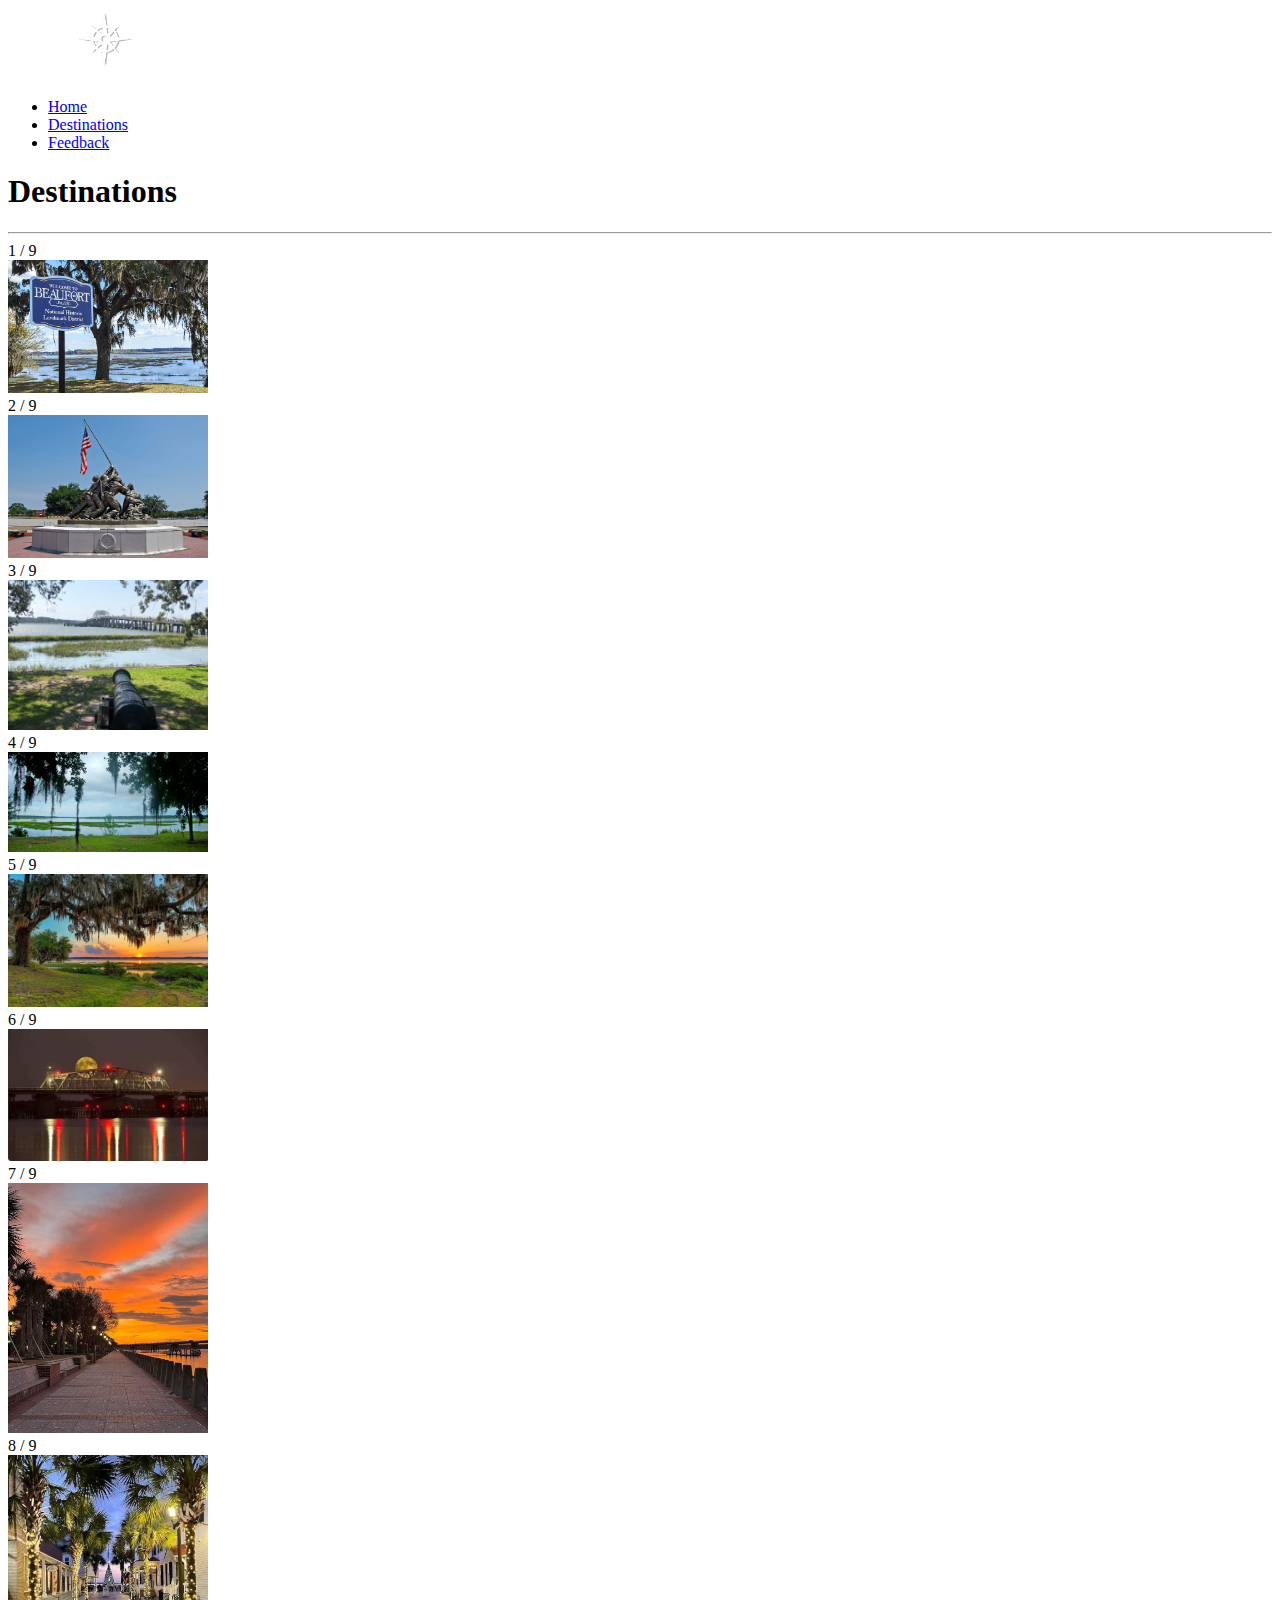
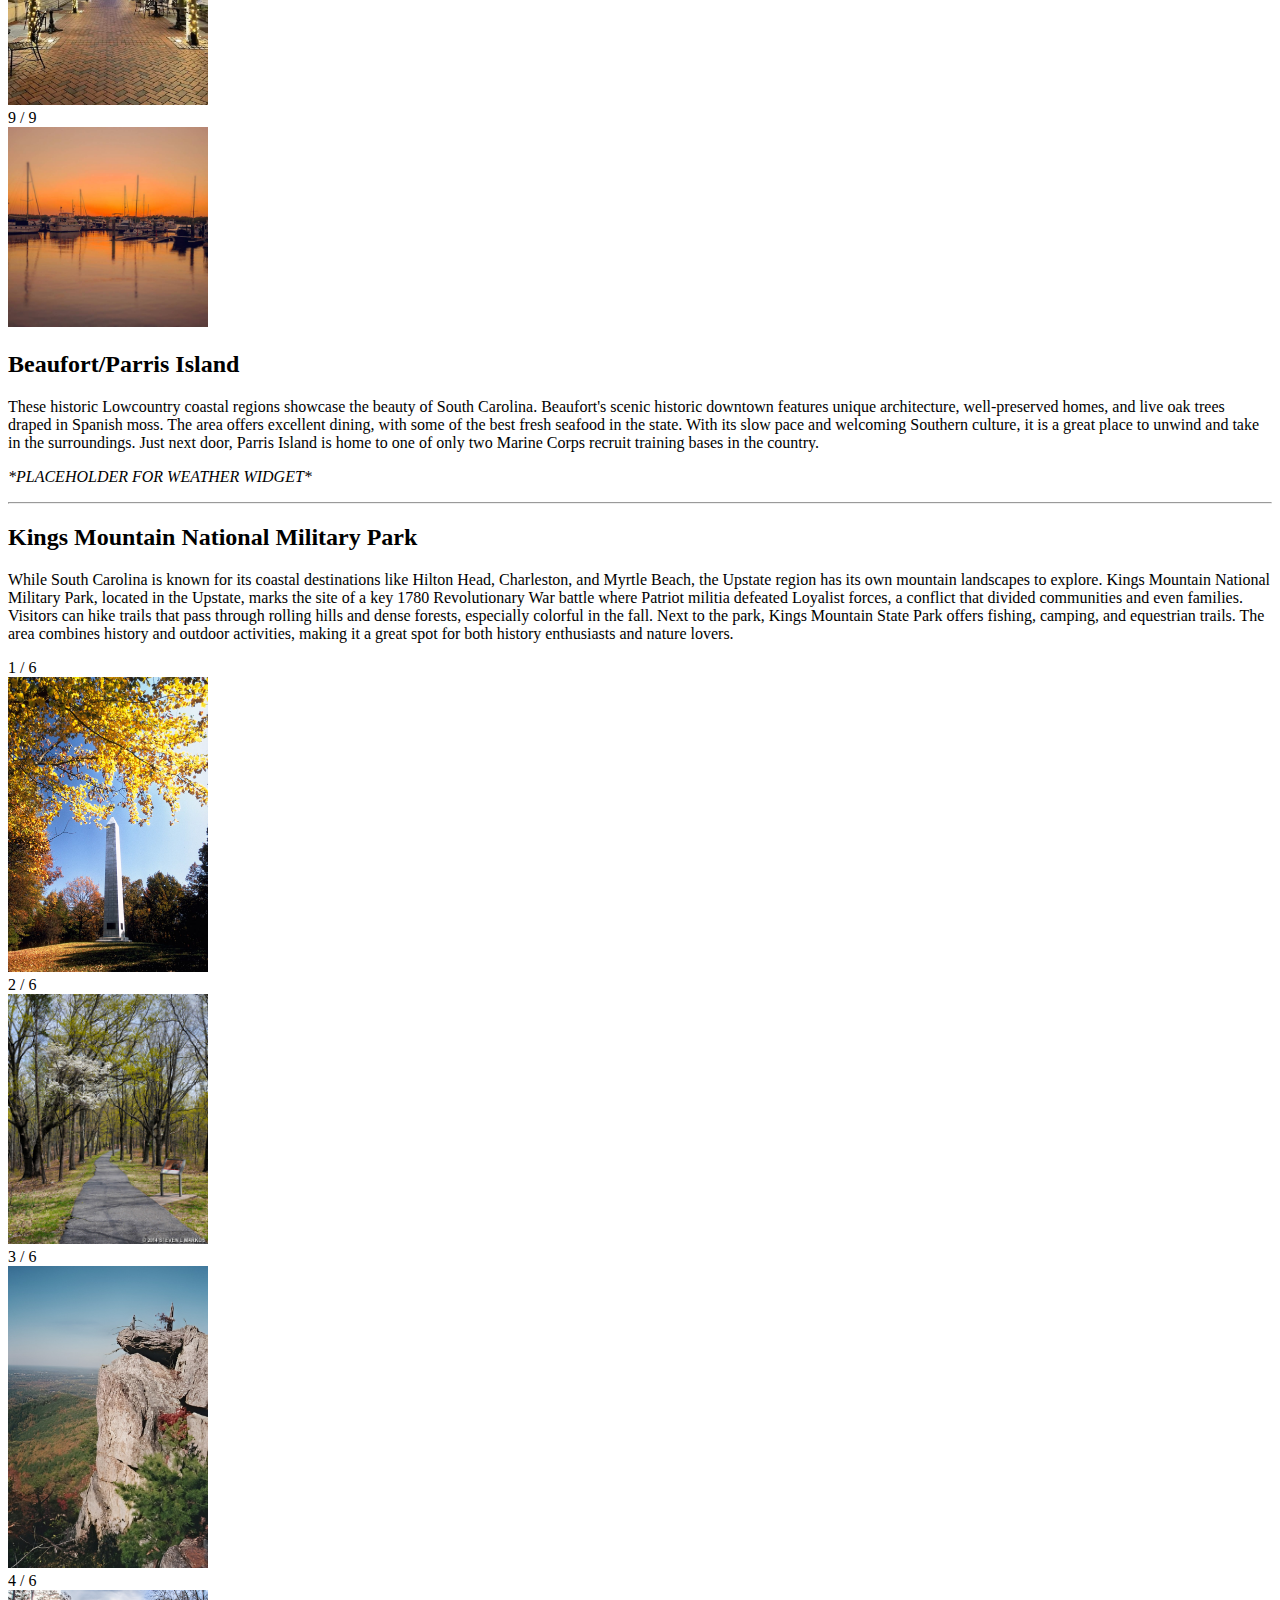
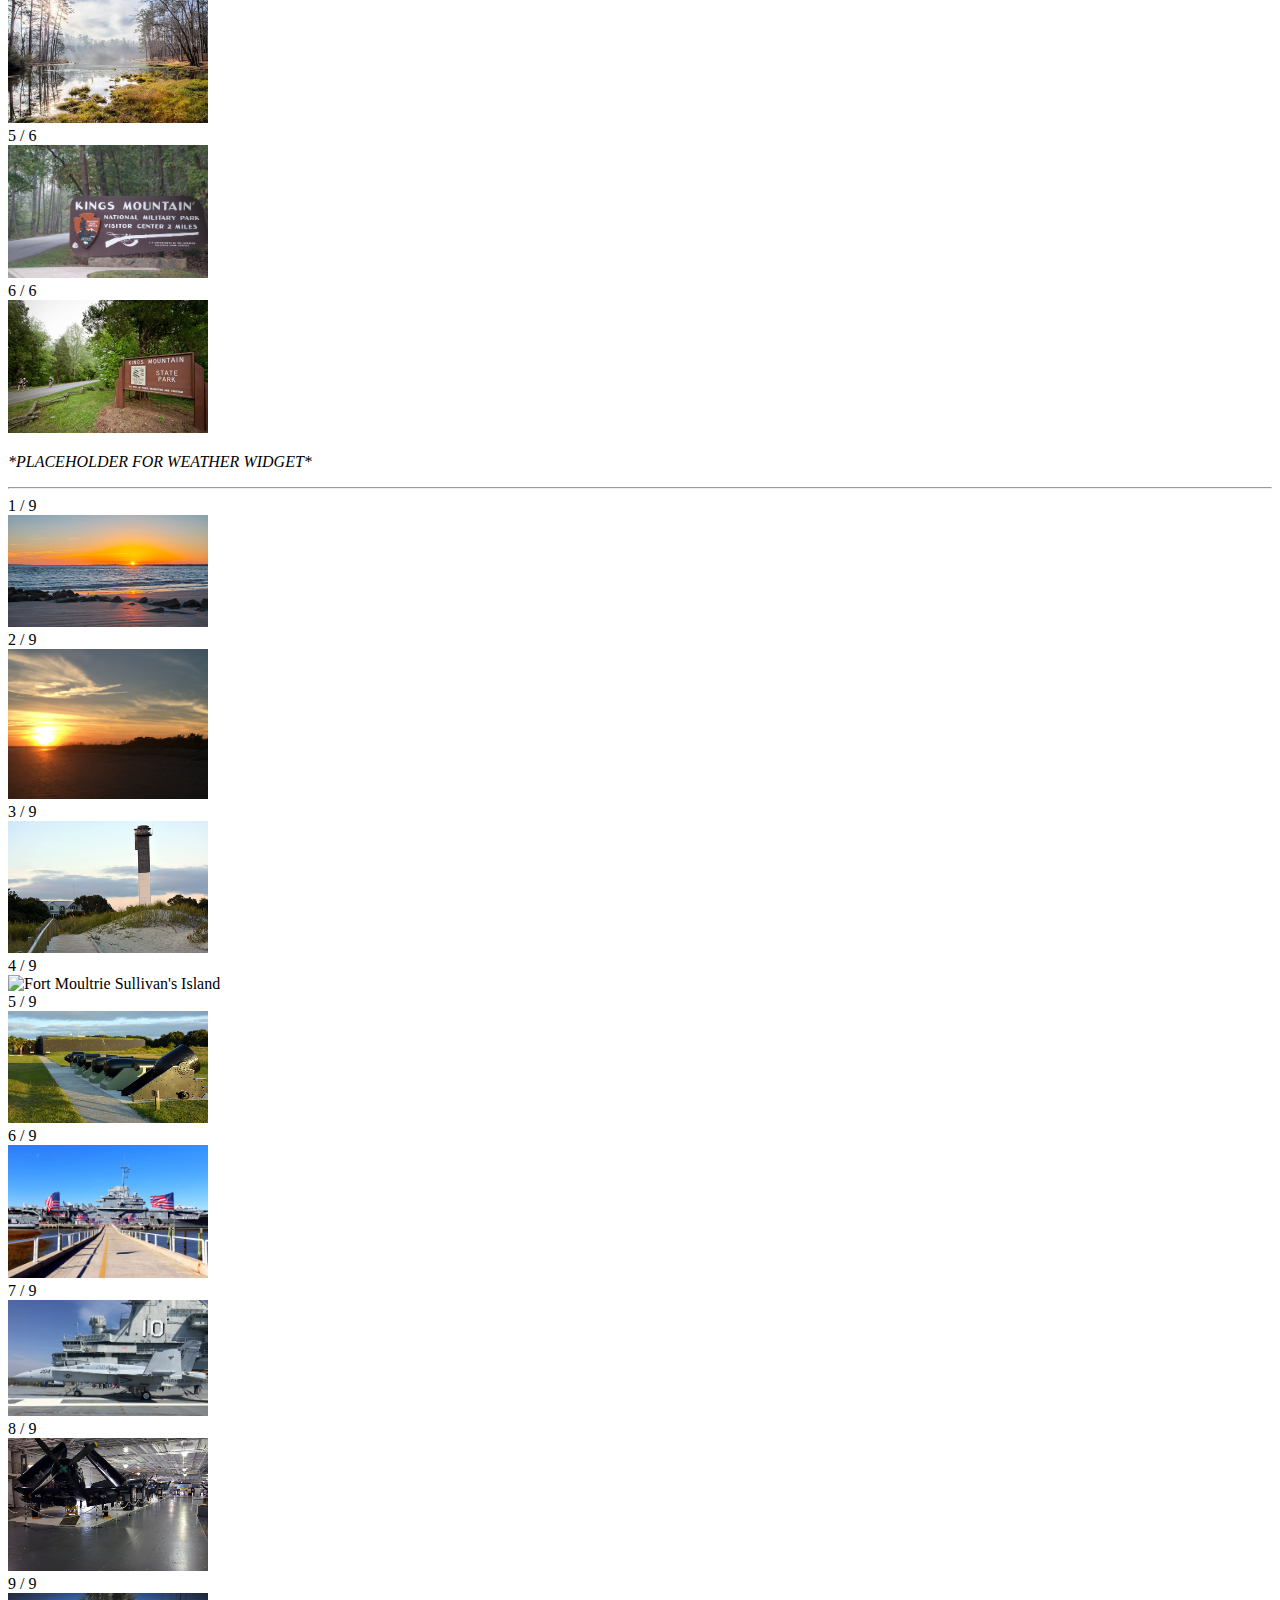
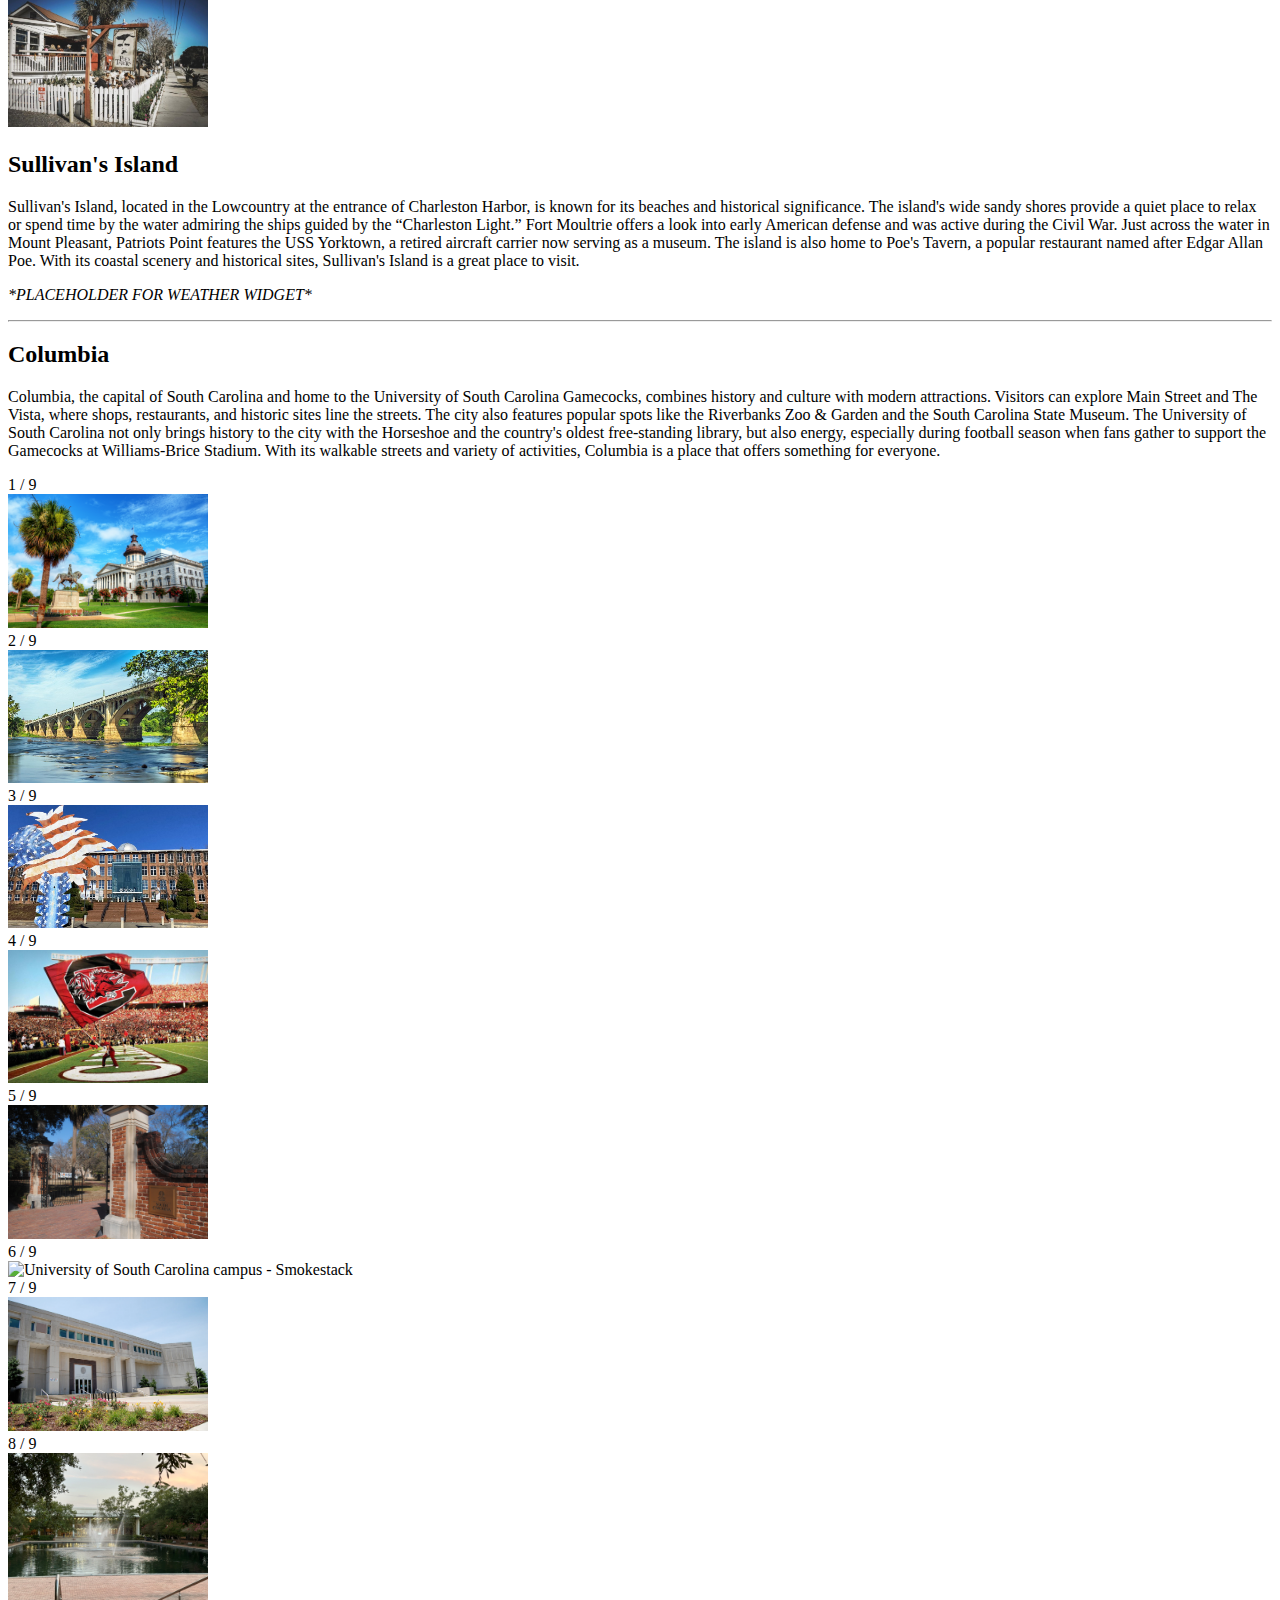
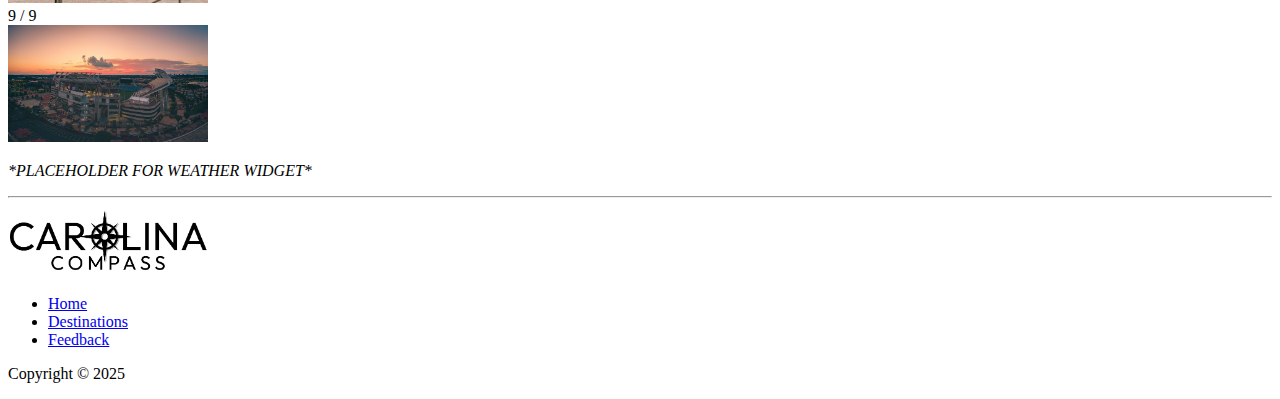
==== destinations.html @ 29e4a009 "Initial commit" ====
<!DOCTYPE html>
<html lang="en">
    <head>
        <meta charset="UTF-8">
        <title>Destinations &ndash; Carolina Compass</title>
    </head>
    <body>
        <header>
            <a href="index.html"><img src="./images/logo/carolina-compass-logo-white-2x.png" alt="Carolina Compass logo (white)" width="200"></a>
            <nav>
                <ul>
                    <li><a href="index.html">Home</a></li>
                    <li><a href="destinations.html">Destinations</a></li>
                    <li><a href="feedback.html">Feedback</a></li>
                </ul>
            </nav>
        </header>

        <main>
            <section id="page-title">
                <h1>Destinations</h1>
            </section>
            <hr>
            <section id="beaufort">
                <div class="slideshow-container" id="slideshow1">
                    <div class="mySlides fade">
                      <div class="numbertext">1 / 9</div>
                      <img src="./images/beaufort/1-welcome-to-beaufort-sc-sign.png" alt="Welcome to Beaufort, SC sign" width="200">
                    </div>

                    <div class="mySlides fade">
                      <div class="numbertext">2 / 9</div>
                      <img src="./images/beaufort/2-iwo-jima-monument-parris-island.png" alt="Iwo Jima monument - Parris Island" width="200">
                    </div>

                    <div class="mySlides fade">
                      <div class="numbertext">3 / 9</div>
                      <img src="./images/beaufort/3-cannon-waterfront-bridge.jpg" alt="Cannon waterfront bridge" width="200">
                    </div>

                    <div class="mySlides fade">
                        <div class="numbertext">4 / 9</div>
                        <img src="./images/beaufort/4-scenic-waterfront-spanish-moss.png" alt="Scenic waterfront spanish moss" width="200">
                    </div>

                    <div class="mySlides fade">
                        <div class="numbertext">5 / 9</div>
                        <img src="./images/beaufort/5-sunset-over-lake-with-spanish-moss.jpg" alt="Sunset over lake with spanish moss" width="200">
                    </div>

                    <div class="mySlides fade">
                        <div class="numbertext">6 / 9</div>
                        <img src="./images/beaufort/6-moonlit-bridge-reflections.jpg" alt="Moonlit bridge reflections" width="200">
                    </div>

                    <div class="mySlides fade">
                        <div class="numbertext">7 / 9</div>
                        <img src="./images/beaufort/7-sunset-waterfront-walkway.jpg" alt="Sunset waterfront walkway" width="200">
                    </div>

                    <div class="mySlides fade">
                        <div class="numbertext">8 / 9</div>
                        <img src="./images/beaufort/8-holiday-street-decor-lights.jpg" alt="Holiday street decor lights" width="200">
                    </div>

                    <div class="mySlides fade">
                        <div class="numbertext">9 / 9</div>
                        <img src="./images/beaufort/9-marina-sunset-boats.jpg" alt="Marina sunset boats" width="200">
                    </div>
                </div>
                <div class="destination-content">
                    <h2>Beaufort/Parris Island</h2>
                    <p>These historic Lowcountry coastal regions showcase the beauty of South Carolina. Beaufort's scenic historic downtown features unique architecture, well-preserved homes, and live oak trees draped in Spanish moss. The area offers excellent dining, with some of the best fresh seafood in the state. With its slow pace and welcoming Southern culture, it is a great place to unwind and take in the surroundings. Just next door, Parris Island is home to one of only two Marine Corps recruit training bases in the country.</p>
                </div>
            </section>
            <div class="weather-widget">
                <p><em>*PLACEHOLDER FOR WEATHER WIDGET*</em></p>
            </div>
            <hr>
            <section id="kings-mountain">
                <div class="destination-content">
                    <h2>Kings Mountain National Military Park</h2>
                    <p>While South Carolina is known for its coastal destinations like Hilton Head, Charleston, and Myrtle Beach, the Upstate region has its own mountain landscapes to explore. Kings Mountain National Military Park, located in the Upstate, marks the site of a key 1780 Revolutionary War battle where Patriot militia defeated Loyalist forces, a conflict that divided communities and even families. Visitors can hike trails that pass through rolling hills and dense forests, especially colorful in the fall. Next to the park, Kings Mountain State Park offers fishing, camping, and equestrian trails. The area combines history and outdoor activities, making it a great spot for both history enthusiasts and nature lovers.</p>
                </div>
                <div class="slideshow-container" id="slideshow2">
                    <div class="mySlides fade">
                      <div class="numbertext">1 / 6</div>
                      <img src="./images/kings-mountain/1-kings-mountain-monument-autumn.jpg" alt="Kings Mountain monument - autumn" width="200">
                    </div>

                    <div class="mySlides fade">
                      <div class="numbertext">2 / 6</div>
                      <img src="./images/kings-mountain/2-path-through-forest-spring.jpg" alt="Path through the forest - spring" width="200">
                    </div>

                    <div class="mySlides fade">
                      <div class="numbertext">3 / 6</div>
                      <img src="./images/kings-mountain/3-kings-mountain-cliff-view.jpg" alt="Kings Mountain cliff view" width="200">
                    </div>

                    <div class="mySlides fade">
                        <div class="numbertext">4 / 6</div>
                        <img src="./images/kings-mountain/4-crawford-lake-reflection-misty-morning.jpg" alt="Crawford lake reflection - misty morning" width="200">
                    </div>

                    <div class="mySlides fade">
                        <div class="numbertext">5 / 6</div>
                        <img src="./images/kings-mountain/5-kings-mountain-park-sign.jpg" alt="Kings Mountain National Militray Park sign" width="200">
                    </div>

                    <div class="mySlides fade">
                        <div class="numbertext">6 / 6</div>
                        <img src="./images/kings-mountain/6-kings-mountain-state-park-entrance.jpg" alt="Kings Mountain State Park entrance" width="200">
                    </div>
                </div>
            </section>
            <div class="weather-widget">
                <p><em>*PLACEHOLDER FOR WEATHER WIDGET*</em></p>
            </div>
            <hr>
            <section id="sullivans-island">
                <div class="slideshow-container" id="slideshow3">
                    <div class="mySlides fade">
                      <div class="numbertext">1 / 9</div>
                      <img src="./images/sullivans-island/1-sullivans-island-beach-sunset.png" alt="Sullivan's Island beach sunset" width="200">
                    </div>

                    <div class="mySlides fade">
                      <div class="numbertext">2 / 9</div>
                      <img src="./images/sullivans-island/2-sullivans-island-sunset-dunes.JPG" alt="Sullivan's Island sunset dunes" width="200">
                    </div>

                    <div class="mySlides fade">
                      <div class="numbertext">3 / 9</div>
                      <img src="./images/sullivans-island/3-sullivans-island-lighthouse.jpg" alt="Sullivan's Island lighthouse" width="200">
                    </div>

                    <div class="mySlides fade">
                        <div class="numbertext">4 / 9</div>
                        <img src="./images/sullivans-island/4-fort-moultrie-sullivans-island.jpg" alt="Fort Moultrie Sullivan's Island" width="200">
                    </div>

                    <div class="mySlides fade">
                        <div class="numbertext">5 / 9</div>
                        <img src="./images/sullivans-island/5-fort-moultrie-artillery.jpg" alt="Fort Moultrie artillery" width="200">
                    </div>

                    <div class="mySlides fade">
                        <div class="numbertext">6 / 9</div>
                        <img src="./images/sullivans-island/6-uss-yorktown.jpg" alt="USS Yorktown" width="200">
                    </div>

                    <div class="mySlides fade">
                        <div class="numbertext">7 / 9</div>
                        <img src="./images/sullivans-island/7-fa-18-hornet-on-aircraft-carrier.jpg" alt="F/A-18 Hornet on aircraft carrier" width="200">
                    </div>

                    <div class="mySlides fade">
                        <div class="numbertext">8 / 9</div>
                        <img src="./images/sullivans-island/8-military-aircraft-exhibit.jpg" alt="Military aircraft exhibit" width="200">
                    </div>

                    <div class="mySlides fade">
                        <div class="numbertext">9 / 9</div>
                        <img src="./images/sullivans-island/9-poes-tavern.jpg" alt="Poe's Tavern restaurant" width="200">
                    </div>
                </div>
                <div class="destination-content">
                    <h2>Sullivan's Island</h2>
                    <p>Sullivan's Island, located in the Lowcountry at the entrance of Charleston Harbor, is known for its beaches and historical significance. The island's wide sandy shores provide a quiet place to relax or spend time by the water admiring the ships guided by the “Charleston Light.” Fort Moultrie offers a look into early American defense and was active during the Civil War. Just across the water in Mount Pleasant, Patriots Point features the USS Yorktown, a retired aircraft carrier now serving as a museum. The island is also home to Poe's Tavern, a popular restaurant named after Edgar Allan Poe. With its coastal scenery and historical sites, Sullivan's Island is a great place to visit.</p>
                </div>
            </section>
            <div class="weather-widget">
                <p><em>*PLACEHOLDER FOR WEATHER WIDGET*</em></p>
            </div>
            <hr>
            <section id="columbia">
                <div class="destination-content">
                    <h2>Columbia</h2>
                    <p>Columbia, the capital of South Carolina and home to the University of South Carolina Gamecocks, combines history and culture with modern attractions. Visitors can explore Main Street and The Vista, where shops, restaurants, and historic sites line the streets. The city also features popular spots like the Riverbanks Zoo & Garden and the South Carolina State Museum.  The University of South Carolina not only brings history to the city with the Horseshoe and the country's oldest free-standing library, but also energy, especially during football season when fans gather to support the Gamecocks at Williams-Brice Stadium. With its walkable streets and variety of activities, Columbia is a place that offers something for everyone.</p>
                </div>
                <div class="slideshow-container" id="slideshow4">
                    <div class="mySlides fade">
                      <div class="numbertext">1 / 9</div>
                      <img src="./images/columbia/1-sc-state-house.jpg" alt="South Carolina State House" width="200">
                    </div>

                    <div class="mySlides fade">
                      <div class="numbertext">2 / 9</div>
                      <img src="./images/columbia/2-gervais-street-bridge-columbia.jpg" alt="Gervais Street Bridge Columbia, SC" width="200">
                    </div>

                    <div class="mySlides fade">
                      <div class="numbertext">3 / 9</div>
                      <img src="./images/columbia/3-sc-state-museum.jpg" alt="South Carolina State Museum" width="200">
                    </div>

                    <div class="mySlides fade">
                        <div class="numbertext">4 / 9</div>
                        <img src="./images/columbia/4-usc-gamecocks-football-game-flag.jpeg" alt="University of South Carolina Gamecocks football game flag" width="200">
                    </div>

                    <div class="mySlides fade">
                        <div class="numbertext">5 / 9</div>
                        <img src="./images/columbia/5-usc-horseshoe-gate.jpg" alt="University of South Carolina campus - Horseshoe" width="200">
                    </div>

                    <div class="mySlides fade">
                        <div class="numbertext">6 / 9</div>
                        <img src="./images/columbia/6-usc-smokestack.jpg" alt="University of South Carolina campus - Smokestack" width="200">
                    </div>

                    <div class="mySlides fade">
                        <div class="numbertext">7 / 9</div>
                        <img src="./images/columbia/7-usc-swearingen-engineering-center.jpg" alt="University of South Carolina campus - Swearingen Engineering Center" width="200">
                    </div>

                    <div class="mySlides fade">
                        <div class="numbertext">8 / 9</div>
                        <img src="./images/columbia/8-usc-campus-fountain.jpg" alt="University of South Carolina campus - Fountain" width="200">
                    </div>

                    <div class="mySlides fade">
                        <div class="numbertext">9 / 9</div>
                        <img src="./images/columbia/9-sunset-williams-brice-stadium-aerial-view.png" alt="University of South Carolina Gamecocks - Williams-Brice Stadium" width="200">
                    </div>
                </div>
            </section>
            <div class="weather-widget">
                <p><em>*PLACEHOLDER FOR WEATHER WIDGET*</em></p>
            </div>
            <hr>
        </main>

        <footer>
            <a href="index.html"><img src="./images/logo/carolina-compass-logo-black-2x.png" alt="Carolina Compass logo (black)" width="200"></a>
            <nav>
                <ul>
                    <li><a href="index.html">Home</a></li>
                    <li><a href="destinations.html">Destinations</a></li>
                    <li><a href="feedback.html">Feedback</a></li>
                </ul>
            </nav>
            <p>Copyright © 2025</p>
        </footer>
    </body>
</html>
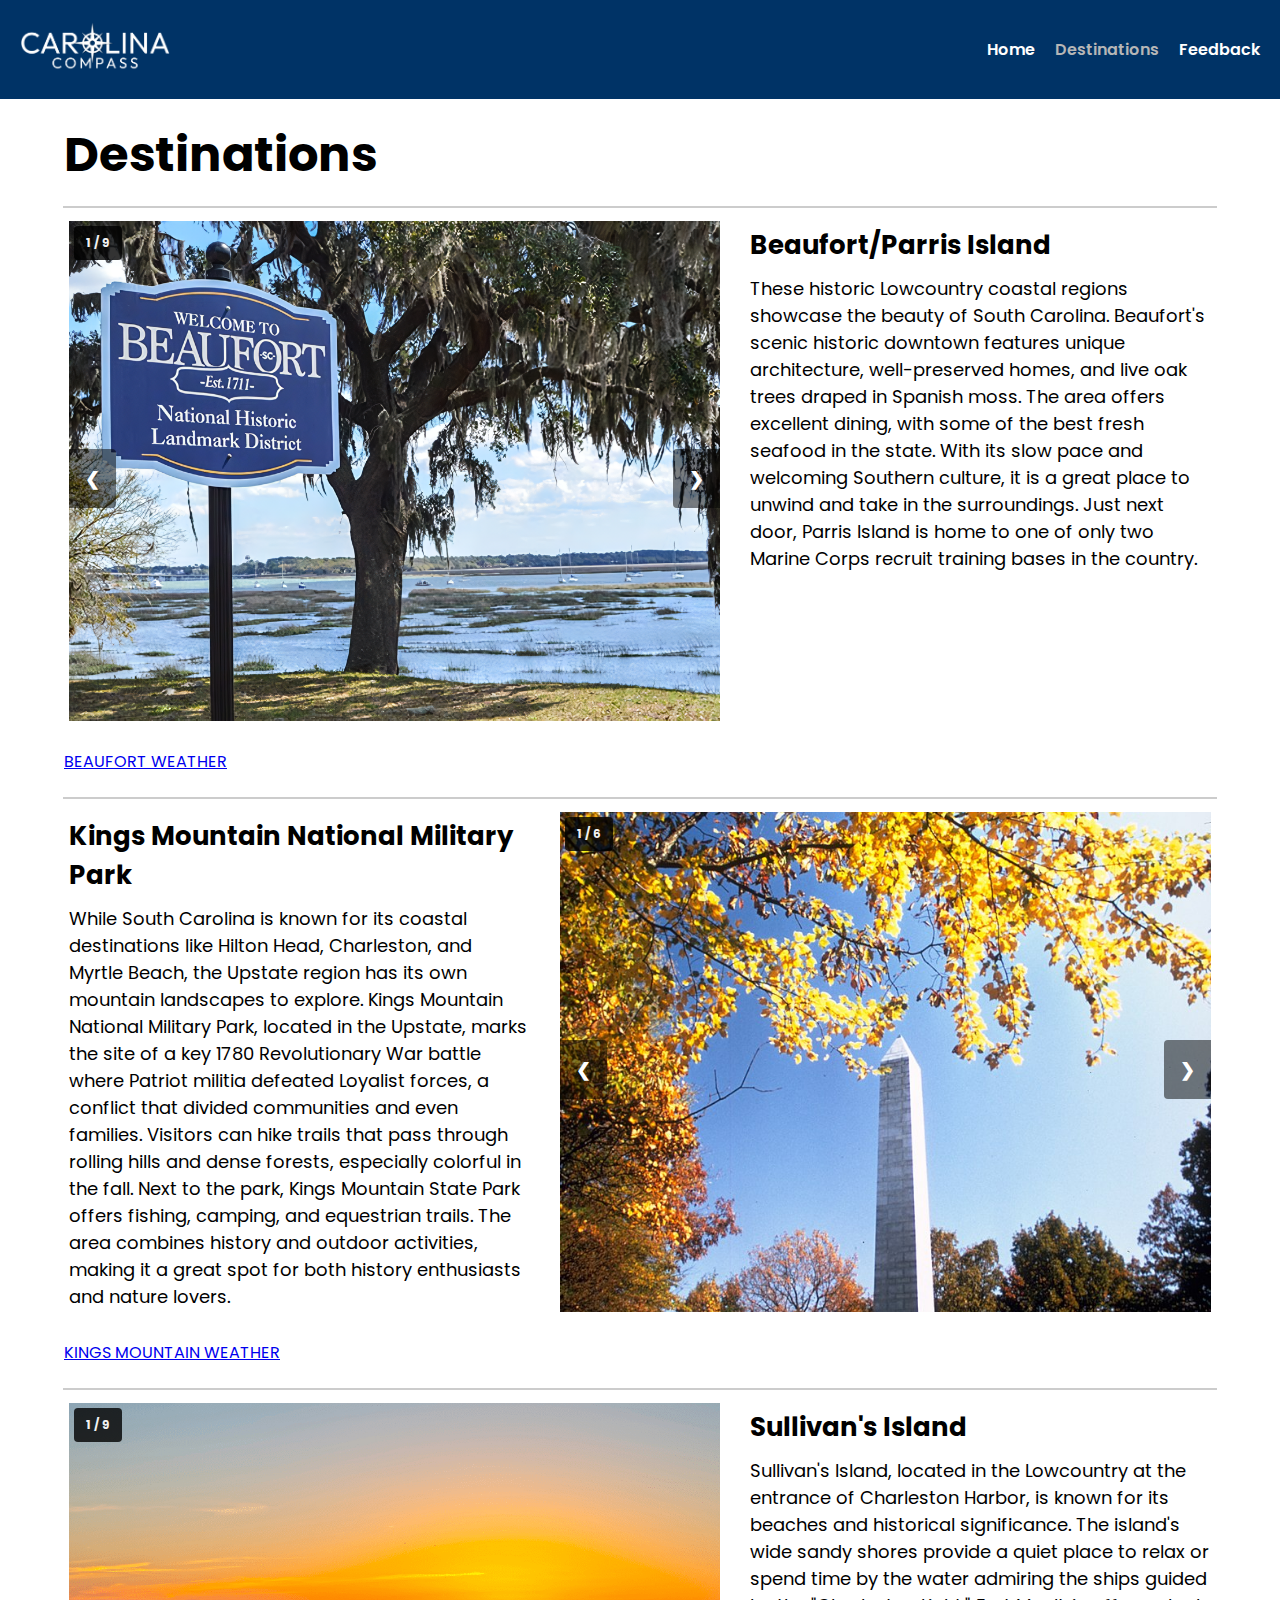
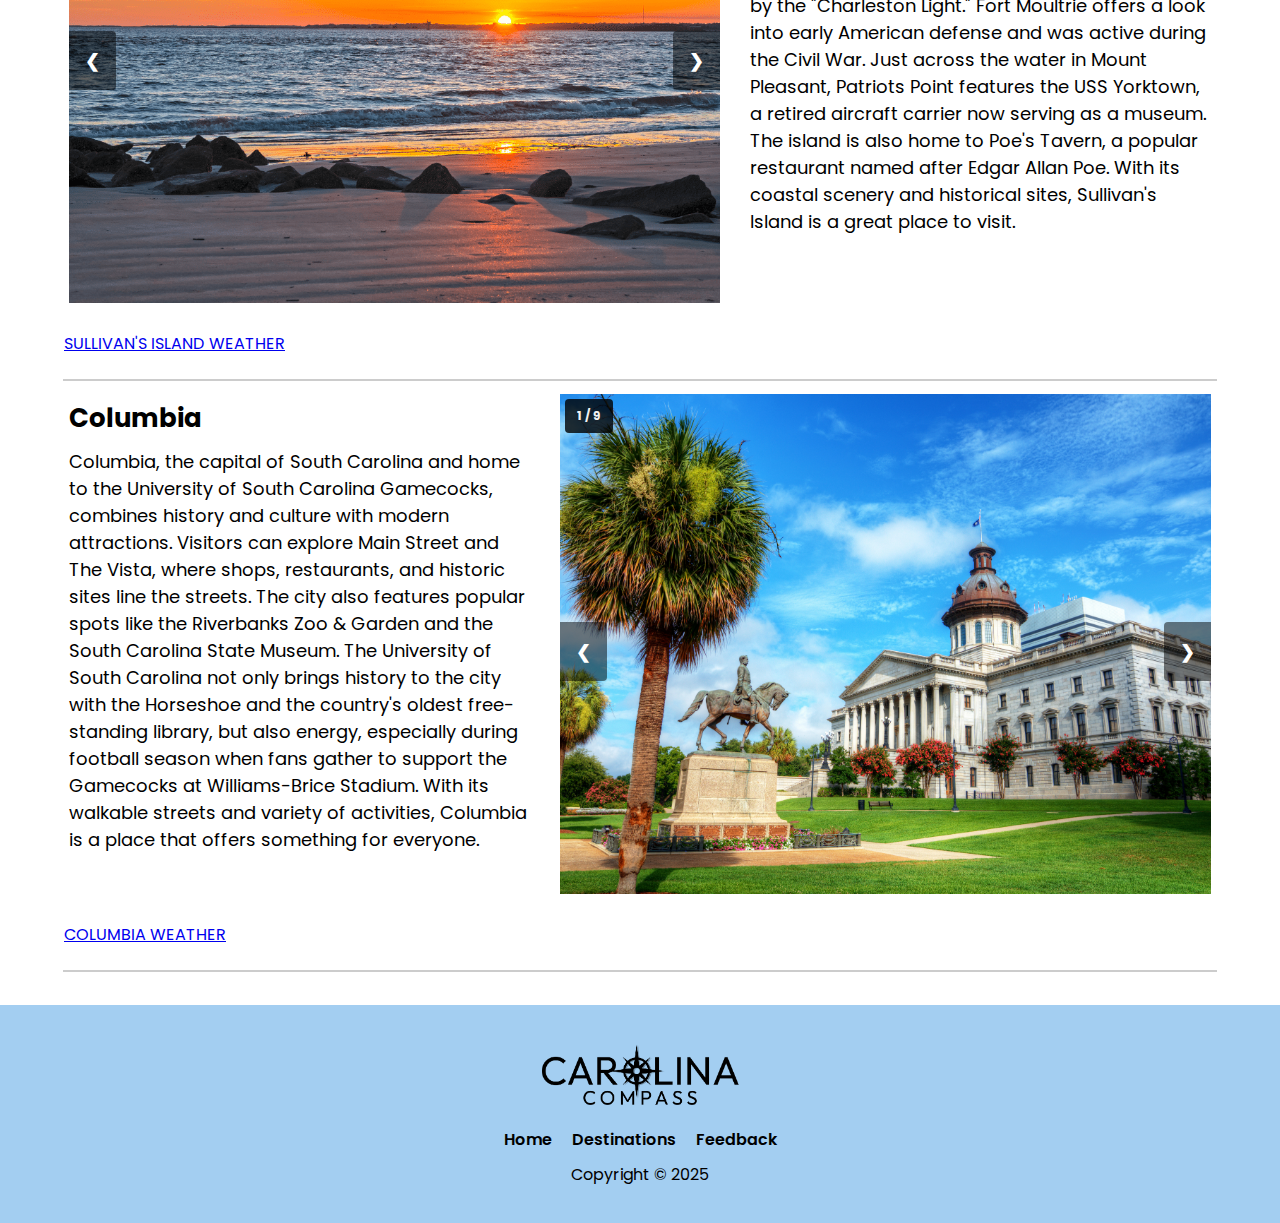
==== commit 40cedabd: "Added stylesheet, map, slideshows, weather, favicon" ====
--- a/destinations.html
+++ b/destinations.html
@@ -1,247 +1,349 @@
 <!DOCTYPE html>
 <html lang="en">
     <head>
+        <title>Destinations &ndash; Carolina Compass</title>
+        <link rel="icon" type="image/x-icon" href="./images/logo/favicon.ico">
         <meta charset="UTF-8">
-        <title>Destinations &ndash; Carolina Compass</title>
+        <meta name="description" content="Explore South Carolina's unique destinations, from historic Lowcountry towns and Revolutionary War battlefields to scenic beaches and vibrant cities.">
+        <meta name="keywords" content="South Carolina, travel, destinations, Beaufort, Parris Island, Kings Mountain, Sullivan's Island, Columbia, historic sites, nature">
+        <meta name="author" content="Carter Vermullen">
+        <meta name="viewport" content="width=device-width, initial-scale=1.0">
+        <link rel="stylesheet" href="style.css">
+
+        <!-- Google tag (gtag.js) -->
+        <script async src="https://www.googletagmanager.com/gtag/js?id=G-CRXEBWW1LP"></script>
+        <script>
+        window.dataLayer = window.dataLayer || [];
+        function gtag(){dataLayer.push(arguments);}
+        gtag('js', new Date());
+
+        gtag('config', 'G-CRXEBWW1LP');
+        </script>
     </head>
     <body>
-        <header>
-            <a href="index.html"><img src="./images/logo/carolina-compass-logo-white-2x.png" alt="Carolina Compass logo (white)" width="200"></a>
-            <nav>
-                <ul>
-                    <li><a href="index.html">Home</a></li>
-                    <li><a href="destinations.html">Destinations</a></li>
-                    <li><a href="feedback.html">Feedback</a></li>
-                </ul>
-            </nav>
-        </header>
-
-        <main>
-            <section id="page-title">
-                <h1>Destinations</h1>
-            </section>
-            <hr>
-            <section id="beaufort">
-                <div class="slideshow-container" id="slideshow1">
-                    <div class="mySlides fade">
-                      <div class="numbertext">1 / 9</div>
-                      <img src="./images/beaufort/1-welcome-to-beaufort-sc-sign.png" alt="Welcome to Beaufort, SC sign" width="200">
-                    </div>
-
-                    <div class="mySlides fade">
-                      <div class="numbertext">2 / 9</div>
-                      <img src="./images/beaufort/2-iwo-jima-monument-parris-island.png" alt="Iwo Jima monument - Parris Island" width="200">
-                    </div>
-
-                    <div class="mySlides fade">
-                      <div class="numbertext">3 / 9</div>
-                      <img src="./images/beaufort/3-cannon-waterfront-bridge.jpg" alt="Cannon waterfront bridge" width="200">
-                    </div>
-
-                    <div class="mySlides fade">
-                        <div class="numbertext">4 / 9</div>
-                        <img src="./images/beaufort/4-scenic-waterfront-spanish-moss.png" alt="Scenic waterfront spanish moss" width="200">
-                    </div>
-
-                    <div class="mySlides fade">
-                        <div class="numbertext">5 / 9</div>
-                        <img src="./images/beaufort/5-sunset-over-lake-with-spanish-moss.jpg" alt="Sunset over lake with spanish moss" width="200">
-                    </div>
-
-                    <div class="mySlides fade">
-                        <div class="numbertext">6 / 9</div>
-                        <img src="./images/beaufort/6-moonlit-bridge-reflections.jpg" alt="Moonlit bridge reflections" width="200">
-                    </div>
-
-                    <div class="mySlides fade">
-                        <div class="numbertext">7 / 9</div>
-                        <img src="./images/beaufort/7-sunset-waterfront-walkway.jpg" alt="Sunset waterfront walkway" width="200">
-                    </div>
-
-                    <div class="mySlides fade">
-                        <div class="numbertext">8 / 9</div>
-                        <img src="./images/beaufort/8-holiday-street-decor-lights.jpg" alt="Holiday street decor lights" width="200">
-                    </div>
-
-                    <div class="mySlides fade">
-                        <div class="numbertext">9 / 9</div>
-                        <img src="./images/beaufort/9-marina-sunset-boats.jpg" alt="Marina sunset boats" width="200">
-                    </div>
-                </div>
-                <div class="destination-content">
-                    <h2>Beaufort/Parris Island</h2>
-                    <p>These historic Lowcountry coastal regions showcase the beauty of South Carolina. Beaufort's scenic historic downtown features unique architecture, well-preserved homes, and live oak trees draped in Spanish moss. The area offers excellent dining, with some of the best fresh seafood in the state. With its slow pace and welcoming Southern culture, it is a great place to unwind and take in the surroundings. Just next door, Parris Island is home to one of only two Marine Corps recruit training bases in the country.</p>
-                </div>
-            </section>
-            <div class="weather-widget">
-                <p><em>*PLACEHOLDER FOR WEATHER WIDGET*</em></p>
-            </div>
-            <hr>
-            <section id="kings-mountain">
-                <div class="destination-content">
-                    <h2>Kings Mountain National Military Park</h2>
-                    <p>While South Carolina is known for its coastal destinations like Hilton Head, Charleston, and Myrtle Beach, the Upstate region has its own mountain landscapes to explore. Kings Mountain National Military Park, located in the Upstate, marks the site of a key 1780 Revolutionary War battle where Patriot militia defeated Loyalist forces, a conflict that divided communities and even families. Visitors can hike trails that pass through rolling hills and dense forests, especially colorful in the fall. Next to the park, Kings Mountain State Park offers fishing, camping, and equestrian trails. The area combines history and outdoor activities, making it a great spot for both history enthusiasts and nature lovers.</p>
-                </div>
-                <div class="slideshow-container" id="slideshow2">
-                    <div class="mySlides fade">
-                      <div class="numbertext">1 / 6</div>
-                      <img src="./images/kings-mountain/1-kings-mountain-monument-autumn.jpg" alt="Kings Mountain monument - autumn" width="200">
-                    </div>
-
-                    <div class="mySlides fade">
-                      <div class="numbertext">2 / 6</div>
-                      <img src="./images/kings-mountain/2-path-through-forest-spring.jpg" alt="Path through the forest - spring" width="200">
-                    </div>
-
-                    <div class="mySlides fade">
-                      <div class="numbertext">3 / 6</div>
-                      <img src="./images/kings-mountain/3-kings-mountain-cliff-view.jpg" alt="Kings Mountain cliff view" width="200">
-                    </div>
-
-                    <div class="mySlides fade">
-                        <div class="numbertext">4 / 6</div>
-                        <img src="./images/kings-mountain/4-crawford-lake-reflection-misty-morning.jpg" alt="Crawford lake reflection - misty morning" width="200">
-                    </div>
-
-                    <div class="mySlides fade">
-                        <div class="numbertext">5 / 6</div>
-                        <img src="./images/kings-mountain/5-kings-mountain-park-sign.jpg" alt="Kings Mountain National Militray Park sign" width="200">
-                    </div>
-
-                    <div class="mySlides fade">
-                        <div class="numbertext">6 / 6</div>
-                        <img src="./images/kings-mountain/6-kings-mountain-state-park-entrance.jpg" alt="Kings Mountain State Park entrance" width="200">
-                    </div>
-                </div>
-            </section>
-            <div class="weather-widget">
-                <p><em>*PLACEHOLDER FOR WEATHER WIDGET*</em></p>
-            </div>
-            <hr>
-            <section id="sullivans-island">
-                <div class="slideshow-container" id="slideshow3">
-                    <div class="mySlides fade">
-                      <div class="numbertext">1 / 9</div>
-                      <img src="./images/sullivans-island/1-sullivans-island-beach-sunset.png" alt="Sullivan's Island beach sunset" width="200">
-                    </div>
-
-                    <div class="mySlides fade">
-                      <div class="numbertext">2 / 9</div>
-                      <img src="./images/sullivans-island/2-sullivans-island-sunset-dunes.JPG" alt="Sullivan's Island sunset dunes" width="200">
-                    </div>
-
-                    <div class="mySlides fade">
-                      <div class="numbertext">3 / 9</div>
-                      <img src="./images/sullivans-island/3-sullivans-island-lighthouse.jpg" alt="Sullivan's Island lighthouse" width="200">
-                    </div>
-
-                    <div class="mySlides fade">
-                        <div class="numbertext">4 / 9</div>
-                        <img src="./images/sullivans-island/4-fort-moultrie-sullivans-island.jpg" alt="Fort Moultrie Sullivan's Island" width="200">
-                    </div>
-
-                    <div class="mySlides fade">
-                        <div class="numbertext">5 / 9</div>
-                        <img src="./images/sullivans-island/5-fort-moultrie-artillery.jpg" alt="Fort Moultrie artillery" width="200">
-                    </div>
-
-                    <div class="mySlides fade">
-                        <div class="numbertext">6 / 9</div>
-                        <img src="./images/sullivans-island/6-uss-yorktown.jpg" alt="USS Yorktown" width="200">
-                    </div>
-
-                    <div class="mySlides fade">
-                        <div class="numbertext">7 / 9</div>
-                        <img src="./images/sullivans-island/7-fa-18-hornet-on-aircraft-carrier.jpg" alt="F/A-18 Hornet on aircraft carrier" width="200">
-                    </div>
-
-                    <div class="mySlides fade">
-                        <div class="numbertext">8 / 9</div>
-                        <img src="./images/sullivans-island/8-military-aircraft-exhibit.jpg" alt="Military aircraft exhibit" width="200">
-                    </div>
-
-                    <div class="mySlides fade">
-                        <div class="numbertext">9 / 9</div>
-                        <img src="./images/sullivans-island/9-poes-tavern.jpg" alt="Poe's Tavern restaurant" width="200">
-                    </div>
-                </div>
-                <div class="destination-content">
-                    <h2>Sullivan's Island</h2>
-                    <p>Sullivan's Island, located in the Lowcountry at the entrance of Charleston Harbor, is known for its beaches and historical significance. The island's wide sandy shores provide a quiet place to relax or spend time by the water admiring the ships guided by the “Charleston Light.” Fort Moultrie offers a look into early American defense and was active during the Civil War. Just across the water in Mount Pleasant, Patriots Point features the USS Yorktown, a retired aircraft carrier now serving as a museum. The island is also home to Poe's Tavern, a popular restaurant named after Edgar Allan Poe. With its coastal scenery and historical sites, Sullivan's Island is a great place to visit.</p>
-                </div>
-            </section>
-            <div class="weather-widget">
-                <p><em>*PLACEHOLDER FOR WEATHER WIDGET*</em></p>
-            </div>
-            <hr>
-            <section id="columbia">
-                <div class="destination-content">
-                    <h2>Columbia</h2>
-                    <p>Columbia, the capital of South Carolina and home to the University of South Carolina Gamecocks, combines history and culture with modern attractions. Visitors can explore Main Street and The Vista, where shops, restaurants, and historic sites line the streets. The city also features popular spots like the Riverbanks Zoo & Garden and the South Carolina State Museum.  The University of South Carolina not only brings history to the city with the Horseshoe and the country's oldest free-standing library, but also energy, especially during football season when fans gather to support the Gamecocks at Williams-Brice Stadium. With its walkable streets and variety of activities, Columbia is a place that offers something for everyone.</p>
-                </div>
-                <div class="slideshow-container" id="slideshow4">
-                    <div class="mySlides fade">
-                      <div class="numbertext">1 / 9</div>
-                      <img src="./images/columbia/1-sc-state-house.jpg" alt="South Carolina State House" width="200">
-                    </div>
-
-                    <div class="mySlides fade">
-                      <div class="numbertext">2 / 9</div>
-                      <img src="./images/columbia/2-gervais-street-bridge-columbia.jpg" alt="Gervais Street Bridge Columbia, SC" width="200">
-                    </div>
-
-                    <div class="mySlides fade">
-                      <div class="numbertext">3 / 9</div>
-                      <img src="./images/columbia/3-sc-state-museum.jpg" alt="South Carolina State Museum" width="200">
-                    </div>
-
-                    <div class="mySlides fade">
-                        <div class="numbertext">4 / 9</div>
-                        <img src="./images/columbia/4-usc-gamecocks-football-game-flag.jpeg" alt="University of South Carolina Gamecocks football game flag" width="200">
-                    </div>
-
-                    <div class="mySlides fade">
-                        <div class="numbertext">5 / 9</div>
-                        <img src="./images/columbia/5-usc-horseshoe-gate.jpg" alt="University of South Carolina campus - Horseshoe" width="200">
-                    </div>
-
-                    <div class="mySlides fade">
-                        <div class="numbertext">6 / 9</div>
-                        <img src="./images/columbia/6-usc-smokestack.jpg" alt="University of South Carolina campus - Smokestack" width="200">
-                    </div>
-
-                    <div class="mySlides fade">
-                        <div class="numbertext">7 / 9</div>
-                        <img src="./images/columbia/7-usc-swearingen-engineering-center.jpg" alt="University of South Carolina campus - Swearingen Engineering Center" width="200">
-                    </div>
-
-                    <div class="mySlides fade">
-                        <div class="numbertext">8 / 9</div>
-                        <img src="./images/columbia/8-usc-campus-fountain.jpg" alt="University of South Carolina campus - Fountain" width="200">
-                    </div>
-
-                    <div class="mySlides fade">
-                        <div class="numbertext">9 / 9</div>
-                        <img src="./images/columbia/9-sunset-williams-brice-stadium-aerial-view.png" alt="University of South Carolina Gamecocks - Williams-Brice Stadium" width="200">
-                    </div>
-                </div>
-            </section>
-            <div class="weather-widget">
-                <p><em>*PLACEHOLDER FOR WEATHER WIDGET*</em></p>
-            </div>
-            <hr>
-        </main>
-
-        <footer>
-            <a href="index.html"><img src="./images/logo/carolina-compass-logo-black-2x.png" alt="Carolina Compass logo (black)" width="200"></a>
-            <nav>
-                <ul>
-                    <li><a href="index.html">Home</a></li>
-                    <li><a href="destinations.html">Destinations</a></li>
-                    <li><a href="feedback.html">Feedback</a></li>
-                </ul>
-            </nav>
-            <p>Copyright © 2025</p>
-        </footer>
+        <div id="content-wrapper">
+
+            <header>
+                <div class="header-content">
+                    <a href="index.html"><img src="./images/logo/carolina-compass-logo-white-2x.png" alt="Carolina Compass logo (white)" width="150"></a>
+                    <nav>
+                        <ul>
+                            <li><a href="index.html">Home</a></li>
+                            <li><a href="destinations.html" class="current">Destinations</a></li>
+                            <li><a href="feedback.html">Feedback</a></li>
+                        </ul>
+                    </nav>
+                </div>
+            </header>
+
+            <main>
+                <section id="page-title">
+                    <h1>Destinations</h1>
+                </section>
+
+                <hr>
+
+                <section class="destination" id="beaufort">
+                    <div class="slideshow-container" id="slideshow1">
+                        <div class="mySlides fade">
+                        <div class="numbertext">1 / 9</div>
+                        <img src="./images/beaufort/1-welcome-to-beaufort-sc-sign.png" alt="Welcome to Beaufort, SC sign">
+                        </div>
+
+                        <div class="mySlides fade">
+                        <div class="numbertext">2 / 9</div>
+                        <img src="./images/beaufort/2-iwo-jima-monument-parris-island.png" alt="Iwo Jima monument - Parris Island">
+                        </div>
+
+                        <div class="mySlides fade">
+                        <div class="numbertext">3 / 9</div>
+                        <img src="./images/beaufort/3-cannon-waterfront-bridge.jpg" alt="Cannon waterfront bridge">
+                        </div>
+
+                        <div class="mySlides fade">
+                            <div class="numbertext">4 / 9</div>
+                            <img src="./images/beaufort/4-scenic-waterfront-spanish-moss.png" alt="Scenic waterfront spanish moss">
+                        </div>
+
+                        <div class="mySlides fade">
+                            <div class="numbertext">5 / 9</div>
+                            <img src="./images/beaufort/5-sunset-over-lake-with-spanish-moss.jpg" alt="Sunset over lake with spanish moss">
+                        </div>
+
+                        <div class="mySlides fade">
+                            <div class="numbertext">6 / 9</div>
+                            <img src="./images/beaufort/6-moonlit-bridge-reflections.jpg" alt="Moonlit bridge reflections">
+                        </div>
+
+                        <div class="mySlides fade">
+                            <div class="numbertext">7 / 9</div>
+                            <img src="./images/beaufort/7-sunset-waterfront-walkway.jpg" alt="Sunset waterfront walkway">
+                        </div>
+
+                        <div class="mySlides fade">
+                            <div class="numbertext">8 / 9</div>
+                            <img src="./images/beaufort/8-holiday-street-decor-lights.jpg" alt="Holiday street decor lights">
+                        </div>
+
+                        <div class="mySlides fade">
+                            <div class="numbertext">9 / 9</div>
+                            <img src="./images/beaufort/9-marina-sunset-boats.jpg" alt="Marina sunset boats">
+                        </div>
+                        
+                        <a class="prev" onclick="plusSlides(-1, 'slideshow1')">❮</a>
+                        <a class="next" onclick="plusSlides(1, 'slideshow1')">❯</a>
+                    </div>
+
+                    <div class="destination-content">
+                        <h2>Beaufort/Parris Island</h2>
+                        <p>These historic Lowcountry coastal regions showcase the beauty of South Carolina. Beaufort's scenic historic downtown features unique architecture, well-preserved homes, and live oak trees draped in Spanish moss. The area offers excellent dining, with some of the best fresh seafood in the state. With its slow pace and welcoming Southern culture, it is a great place to unwind and take in the surroundings. Just next door, Parris Island is home to one of only two Marine Corps recruit training bases in the country.</p>
+                    </div>
+                </section>
+
+                <div class="weather-widget">
+                    <a class="weatherwidget-io" href="https://forecast7.com/en/32d43n80d67/beaufort/?unit=us" data-label_1="BEAUFORT" data-label_2="WEATHER" data-font="Open Sans" data-icons="Climacons" data-theme="weather_one" >BEAUFORT WEATHER</a>
+                    <script>
+                    !function(d,s,id){var js,fjs=d.getElementsByTagName(s)[0];if(!d.getElementById(id)){js=d.createElement(s);js.id=id;js.src='https://weatherwidget.io/js/widget.min.js';fjs.parentNode.insertBefore(js,fjs);}}(document,'script','weatherwidget-io-js');
+                    </script>
+                </div>
+
+                <hr>
+
+                <section class="destination" id="kings-mountain">
+                    <div class="destination-content">
+                        <h2>Kings Mountain National Military Park</h2>
+                        <p>While South Carolina is known for its coastal destinations like Hilton Head, Charleston, and Myrtle Beach, the Upstate region has its own mountain landscapes to explore. Kings Mountain National Military Park, located in the Upstate, marks the site of a key 1780 Revolutionary War battle where Patriot militia defeated Loyalist forces, a conflict that divided communities and even families. Visitors can hike trails that pass through rolling hills and dense forests, especially colorful in the fall. Next to the park, Kings Mountain State Park offers fishing, camping, and equestrian trails. The area combines history and outdoor activities, making it a great spot for both history enthusiasts and nature lovers.</p>
+                    </div>
+
+                    <div class="slideshow-container" id="slideshow2">
+                        <div class="mySlides fade">
+                        <div class="numbertext">1 / 6</div>
+                        <img src="./images/kings-mountain/1-kings-mountain-monument-autumn.jpg" alt="Kings Mountain monument - autumn">
+                        </div>
+
+                        <div class="mySlides fade">
+                        <div class="numbertext">2 / 6</div>
+                        <img src="./images/kings-mountain/2-path-through-forest-spring.jpg" alt="Path through the forest - spring">
+                        </div>
+
+                        <div class="mySlides fade">
+                        <div class="numbertext">3 / 6</div>
+                        <img src="./images/kings-mountain/3-kings-mountain-cliff-view.jpg" alt="Kings Mountain cliff view">
+                        </div>
+
+                        <div class="mySlides fade">
+                            <div class="numbertext">4 / 6</div>
+                            <img src="./images/kings-mountain/4-crawford-lake-reflection-misty-morning.jpg" alt="Crawford lake reflection - misty morning">
+                        </div>
+
+                        <div class="mySlides fade">
+                            <div class="numbertext">5 / 6</div>
+                            <img src="./images/kings-mountain/5-kings-mountain-park-sign.jpg" alt="Kings Mountain National Militray Park sign">
+                        </div>
+
+                        <div class="mySlides fade">
+                            <div class="numbertext">6 / 6</div>
+                            <img src="./images/kings-mountain/6-kings-mountain-state-park-entrance.jpg" alt="Kings Mountain State Park entrance">
+                        </div>
+
+                        <a class="prev" onclick="plusSlides(-1, 'slideshow2')">❮</a>
+                        <a class="next" onclick="plusSlides(1, 'slideshow2')">❯</a>
+                    </div>
+                </section>
+
+                <div class="weather-widget">
+                    <a class="weatherwidget-io" href="https://forecast7.com/en/35d11n81d49/29702/?unit=us" data-label_1="KINGS MOUNTAIN" data-label_2="WEATHER" data-font="Open Sans" data-icons="Climacons" data-theme="weather_one" >KINGS MOUNTAIN WEATHER</a>
+                    <script>
+                    !function(d,s,id){var js,fjs=d.getElementsByTagName(s)[0];if(!d.getElementById(id)){js=d.createElement(s);js.id=id;js.src='https://weatherwidget.io/js/widget.min.js';fjs.parentNode.insertBefore(js,fjs);}}(document,'script','weatherwidget-io-js');
+                    </script>
+                </div>
+
+                <hr>
+
+                <section class="destination" id="sullivans-island">
+                    <div class="slideshow-container" id="slideshow3">
+                        <div class="mySlides fade">
+                        <div class="numbertext">1 / 9</div>
+                        <img src="./images/sullivans-island/1-sullivans-island-beach-sunset.png" alt="Sullivan's Island beach sunset">
+                        </div>
+
+                        <div class="mySlides fade">
+                        <div class="numbertext">2 / 9</div>
+                        <img src="./images/sullivans-island/2-sullivans-island-sunset-dunes.JPG" alt="Sullivan's Island sunset dunes">
+                        </div>
+
+                        <div class="mySlides fade">
+                        <div class="numbertext">3 / 9</div>
+                        <img src="./images/sullivans-island/3-sullivans-island-lighthouse.jpg" alt="Sullivan's Island lighthouse">
+                        </div>
+
+                        <div class="mySlides fade">
+                            <div class="numbertext">4 / 9</div>
+                            <img src="./images/sullivans-island/4-fort-moultrie-sullivans-island.jpg" alt="Fort Moultrie Sullivan's Island">
+                        </div>
+
+                        <div class="mySlides fade">
+                            <div class="numbertext">5 / 9</div>
+                            <img src="./images/sullivans-island/5-fort-moultrie-artillery.jpg" alt="Fort Moultrie artillery">
+                        </div>
+
+                        <div class="mySlides fade">
+                            <div class="numbertext">6 / 9</div>
+                            <img src="./images/sullivans-island/6-uss-yorktown.jpg" alt="USS Yorktown">
+                        </div>
+
+                        <div class="mySlides fade">
+                            <div class="numbertext">7 / 9</div>
+                            <img src="./images/sullivans-island/7-fa-18-hornet-on-aircraft-carrier.jpg" alt="F/A-18 Hornet on aircraft carrier">
+                        </div>
+
+                        <div class="mySlides fade">
+                            <div class="numbertext">8 / 9</div>
+                            <img src="./images/sullivans-island/8-military-aircraft-exhibit.jpg" alt="Military aircraft exhibit">
+                        </div>
+
+                        <div class="mySlides fade">
+                            <div class="numbertext">9 / 9</div>
+                            <img src="./images/sullivans-island/9-poes-tavern.jpg" alt="Poe's Tavern restaurant">
+                        </div>
+
+                        <a class="prev" onclick="plusSlides(-1, 'slideshow3')">❮</a>
+                        <a class="next" onclick="plusSlides(1, 'slideshow3')">❯</a>
+                    </div>
+
+                    <div class="destination-content">
+                        <h2>Sullivan's Island</h2>
+                        <p>Sullivan's Island, located in the Lowcountry at the entrance of Charleston Harbor, is known for its beaches and historical significance. The island's wide sandy shores provide a quiet place to relax or spend time by the water admiring the ships guided by the "Charleston Light." Fort Moultrie offers a look into early American defense and was active during the Civil War. Just across the water in Mount Pleasant, Patriots Point features the USS Yorktown, a retired aircraft carrier now serving as a museum. The island is also home to Poe's Tavern, a popular restaurant named after Edgar Allan Poe. With its coastal scenery and historical sites, Sullivan's Island is a great place to visit.</p>
+                    </div>
+                </section>
+
+                <div class="weather-widget">
+                    <a class="weatherwidget-io" href="https://forecast7.com/en/32d76n79d84/sullivans-island/?unit=us" data-label_1="SULLIVAN'S ISLAND" data-label_2="WEATHER" data-font="Open Sans" data-icons="Climacons" data-theme="weather_one" >SULLIVAN'S ISLAND WEATHER</a>
+                    <script>
+                    !function(d,s,id){var js,fjs=d.getElementsByTagName(s)[0];if(!d.getElementById(id)){js=d.createElement(s);js.id=id;js.src='https://weatherwidget.io/js/widget.min.js';fjs.parentNode.insertBefore(js,fjs);}}(document,'script','weatherwidget-io-js');
+                    </script>
+                </div>
+
+                <hr>
+
+                <section class="destination" id="columbia">
+                    <div class="destination-content">
+                        <h2>Columbia</h2>
+                        <p>Columbia, the capital of South Carolina and home to the University of South Carolina Gamecocks, combines history and culture with modern attractions. Visitors can explore Main Street and The Vista, where shops, restaurants, and historic sites line the streets. The city also features popular spots like the Riverbanks Zoo & Garden and the South Carolina State Museum.  The University of South Carolina not only brings history to the city with the Horseshoe and the country's oldest free-standing library, but also energy, especially during football season when fans gather to support the Gamecocks at Williams-Brice Stadium. With its walkable streets and variety of activities, Columbia is a place that offers something for everyone.</p>
+                    </div>
+
+                    <div class="slideshow-container" id="slideshow4">
+                        <div class="mySlides fade">
+                        <div class="numbertext">1 / 9</div>
+                        <img src="./images/columbia/1-sc-state-house.jpg" alt="South Carolina State House">
+                        </div>
+
+                        <div class="mySlides fade">
+                        <div class="numbertext">2 / 9</div>
+                        <img src="./images/columbia/2-gervais-street-bridge-columbia.jpg" alt="Gervais Street Bridge Columbia, SC">
+                        </div>
+
+                        <div class="mySlides fade">
+                        <div class="numbertext">3 / 9</div>
+                        <img src="./images/columbia/3-sc-state-museum.jpg" alt="South Carolina State Museum">
+                        </div>
+
+                        <div class="mySlides fade">
+                            <div class="numbertext">4 / 9</div>
+                            <img src="./images/columbia/4-usc-gamecocks-football-game-flag.jpeg" alt="University of South Carolina Gamecocks football game flag">
+                        </div>
+
+                        <div class="mySlides fade">
+                            <div class="numbertext">5 / 9</div>
+                            <img src="./images/columbia/5-usc-horseshoe-gate.jpg" alt="University of South Carolina campus - Horseshoe">
+                        </div>
+
+                        <div class="mySlides fade">
+                            <div class="numbertext">6 / 9</div>
+                            <img src="./images/columbia/6-usc-smokestack.jpg" alt="University of South Carolina campus - Smokestack">
+                        </div>
+
+                        <div class="mySlides fade">
+                            <div class="numbertext">7 / 9</div>
+                            <img src="./images/columbia/7-usc-swearingen-engineering-center.jpg" alt="University of South Carolina campus - Swearingen Engineering Center">
+                        </div>
+
+                        <div class="mySlides fade">
+                            <div class="numbertext">8 / 9</div>
+                            <img src="./images/columbia/8-usc-campus-fountain.jpg" alt="University of South Carolina campus - Fountain">
+                        </div>
+
+                        <div class="mySlides fade">
+                            <div class="numbertext">9 / 9</div>
+                            <img src="./images/columbia/9-sunset-williams-brice-stadium-aerial-view.png" alt="University of South Carolina Gamecocks - Williams-Brice Stadium">
+                        </div>
+
+                        <a class="prev" onclick="plusSlides(-1, 'slideshow4')">❮</a>
+                        <a class="next" onclick="plusSlides(1, 'slideshow4')">❯</a>
+                    </div>
+                </section>
+
+                <div class="weather-widget">
+                    <a class="weatherwidget-io" href="https://forecast7.com/en/34d00n81d03/columbia/?unit=us" data-label_1="COLUMBIA" data-label_2="WEATHER" data-font="Open Sans" data-icons="Climacons" data-theme="weather_one" >COLUMBIA WEATHER</a>
+                    <script>
+                    !function(d,s,id){var js,fjs=d.getElementsByTagName(s)[0];if(!d.getElementById(id)){js=d.createElement(s);js.id=id;js.src='https://weatherwidget.io/js/widget.min.js';fjs.parentNode.insertBefore(js,fjs);}}(document,'script','weatherwidget-io-js');
+                    </script>
+                </div>
+
+                <hr>
+            </main>
+
+            <!-- JS Slideshow Script -->
+            <!-- W3Schools HOW TO article: https://www.w3schools.com/howto/howto_js_slideshow.asp -->
+            <script>
+                // Store the current slide index for each slideshow in an object
+                let slideIndexes = {
+                  slideshow1: 1,
+                  slideshow2: 1,
+                  slideshow3: 1,
+                  slideshow4: 1
+                };
+                
+                // Function to display the correct slide in a slideshow
+                function showSlides(slideshowId, n) {
+                  // Select all slides within the specified slideshow
+                  let slides = document.querySelectorAll(`#${slideshowId} .mySlides`);
+
+                  // Reset the slide index to the first slide if it exceeds the total number of slides
+                  if (n > slides.length) { slideIndexes[slideshowId] = 1; }
+
+                  // Reset the slide index to the last slide if it goes below 1
+                  if (n < 1) { slideIndexes[slideshowId] = slides.length; }
+                  
+                  // Hide all slides in the slideshow
+                  slides.forEach(slide => slide.style.display = "none");
+
+                  // Display the current slide based on the slide index
+                  slides[slideIndexes[slideshowId] - 1].style.display = "block";
+                }
+                
+                // Function to change slides in a slideshow (next or previous)
+                function plusSlides(n, slideshowId) {
+                  // Adjust the slide index and show the updated slide
+                  showSlides(slideshowId, slideIndexes[slideshowId] += n);
+                }
+                
+                // Initialize all slideshows by displaying their first slides
+                Object.keys(slideIndexes).forEach(slideshowId => showSlides(slideshowId, slideIndexes[slideshowId]));
+            </script>
+
+            <footer>
+                <a href="index.html"><img src="./images/logo/carolina-compass-logo-black-2x.png" alt="Carolina Compass logo (black)" width="200"></a>
+                <nav>
+                    <ul>
+                        <li><a href="index.html">Home</a></li>
+                        <li><a href="destinations.html">Destinations</a></li>
+                        <li><a href="feedback.html">Feedback</a></li>
+                    </ul>
+                </nav>
+                <p>Copyright © 2025</p>
+            </footer>
+
+        </div>
     </body>
 </html>--- a/style.css
+++ b/style.css
@@ -0,0 +1,315 @@
+/* Import Google Fonts (Poppins and Outfit) */
+@import url('https://fonts.googleapis.com/css2?family=Outfit:wght@100..900&family=Poppins:ital,wght@0,100;0,200;0,300;0,400;0,500;0,600;0,700;0,800;0,900;1,100;1,200;1,300;1,400;1,500;1,600;1,700;1,800;1,900&display=swap');
+
+/* General Styles */
+body {
+    font-family: "Poppins", sans-serif; /* Use the Poppins font as the primary font, with sans-serif as fallback */
+    margin: 0; /* Remove default margin from the body */
+    padding: 0; /* Remove default padding from the body */
+}
+
+/* Content Wrapper */
+#content-wrapper {
+    display: flex; /* Enable flexbox layout for the content wrapper */
+    flex-direction: column; /* Stack child elements vertically */
+}
+
+/* Header and Navigation */
+header {
+    background-color: #003366; /* Set a dark blue background color for the header */
+    color: white; /* Set the text color to white for contrast */
+    padding: 20px 0; /* Add padding only on top and bottom for spacing */
+}
+.header-content {
+    max-width: 1350px; /* Restrict the header content to a maximum width */
+    margin: 0 auto; /* Center the header content horizontally */
+    display: flex; /* Use flexbox for layout */
+    justify-content: space-between; /* Distribute space between items */
+    align-items: center; /* Align items vertically at the center */
+    padding: 0 20px; /* Add horizontal padding for spacing */
+}
+
+header nav ul {
+    list-style: none; /* Remove bullet points from the list */
+    display: flex; /* Arrange list items in a row */
+    gap: 20px; /* Add space between each list item */
+}
+
+header nav ul li a {
+    color: white; /* Set link text color to white */
+    text-decoration: none; /* Remove underline from links */
+    font-size: 16px; /* Set font size for link text */
+    font-weight: 600; /* Use a bold font weight */
+}
+
+header nav ul li a.current, header nav ul li a:hover {
+    color: #b6b6b6; /* Change link color on hover or if marked as current */
+}
+
+/* Home Page Banner Image and Welcome Message */
+.banner-image {
+    position: relative; /* Enable absolute positioning for child elements */
+    height: 370px; /* Set the height of the banner image */
+    overflow: hidden; /* Hide overflowing content */
+}
+
+.banner-image img {
+    width: 100%; /* Make the image cover the entire width */
+    height: 100%; /* Make the image cover the entire height */
+    object-fit: cover; /* Maintain aspect ratio and cover the container (no distortion) */
+    filter: brightness(75%); /* Darken the image slightly */
+}
+
+.banner-image div {
+    position: absolute; /* Position the text container on top of the image */
+    top: 50%; /* Center vertically */
+    left: 50%; /* Center horizontally */
+    transform: translate(-50%, -50%); /* Adjust for accurate centering */
+    width: 90%; /* Text container width (responsive) */
+    font-family: "Outfit", sans-serif; /* Use the Outfit font for text */
+    font-weight: bold; /* Make the text bold */
+    font-size: 2.5rem; /* Set the text size */
+    color: white; /* Set text color to white for contrast */
+    text-align: center; /* Center the text within the container */
+    text-shadow: 2px 2px 8px rgba(0, 0, 0, 0.7); /* Add a shadow for better readability */
+}
+
+/* Home Page Intro Paragraph */
+.intro-text {
+    max-width: 925px; /* Restrict the paragraph width */
+    width: 90%; /* Make the paragraph width responsive */
+    margin: 15px auto; /* Center the paragraph with vertical margin */
+    padding: 5px; /* Add slight padding inside the paragraph */
+    text-align: center; /* Center the text */
+    font-size: 20px; /* Set font size for the paragraph */
+}
+
+/* Leaflet Map */
+/* This CSS formats the container for the Leaflet map */
+/* A stylesheet and script are both linked/imported on index.html so that the map will work */
+/* Quick Start Guide for Reference: https://leafletjs.com/examples/quick-start/ */
+#map {
+    margin: 20px auto; /* Center the map with vertical margin */
+    margin-bottom: 35px; /* Add extra bottom margin for spacing */
+    width: 90%; /* Set the width to be responsive */
+    max-width: 1350px; /* Limit the maximum width */
+    height: 480px; /* Set the height of the map */
+}
+
+/* Horizontal Line */
+hr {
+    width: 90%; /* Set the line width to be responsive */
+    max-width: 1350px; /* Restrict the maximum width of the line */
+    border: 0.5px solid #ccc; /* Set a thin, light gray border */
+}
+
+/* Footer and Navigation */
+footer {
+    background-color: #a3cef1; /* Set a light blue background color for the footer */
+    color: black; /* Set the text color to black for contrast */
+    text-align: center; /* Center the text within the footer */
+    padding-top: 35px; /* Add padding at the top for spacing */
+    padding-bottom: 20px; /* Add padding at the bottom for spacing */
+    margin-top: 25px; /* Create space above the footer */
+}
+
+footer nav ul {
+    list-style: none; /* Remove bullet points from the footer navigation list */
+    display: flex; /* Arrange list items in a row */
+    justify-content: center; /* Center the navigation links */
+    padding: 0; /* Remove default padding */
+    margin: 10px 0; /* Add vertical spacing between footer elements */
+    gap: 20px; /* Create space between navigation items */
+}
+
+footer nav ul li {
+    margin: 0; /* Remove any default margin from list items to make sure it's centered*/
+}
+
+footer nav ul li a {
+    color: black; /* Set link text color to black */
+    text-decoration: none; /* Remove underline from footer links */
+    font-size: 16px; /* Set font size for link text */
+    font-weight: 600; /* Make link text bold */
+}
+
+footer nav ul li a:hover {
+    text-decoration: underline; /* Underline the link on hover for emphasis */
+}
+
+footer p {
+    margin-top: 10px; /* Add space above the paragraph (copyright) for separation */
+}
+
+/* Setting Properties for Various Elements on the Destinations and Feedback Page */
+#page-title, .weather-widget, #beaufort, #kings-mountain, #sullivans-island, #columbia, .page-info, form {
+    margin: auto; /* Center the element horizontally */
+    width: 90%; /* Set a responsive width for the element */
+    max-width: 1350px; /* Limit the maximum width */
+}
+
+#page-title {
+    font-size: 24px; /* Set a larger font size for the page title */
+}
+
+section#page-title h1 {
+    margin-top: 20px; /* Add space above the heading */
+    margin-bottom: 15px; /* Add space below the heading */
+}
+
+.page-info {
+    font-size: 18px; /* Set the font size for informational text */
+}
+
+/* Destinationn Page Slideshow CSS */
+/* For this code, I referenced this HOW TO article on W3Schools: https://www.w3schools.com/howto/howto_js_slideshow.asp */
+/* This uses both CSS and JS; the script is in the destinations.html file */
+.mySlides {display: none} /* Hide all slideshow images by default */
+
+.mySlides img {
+    width: 100%; /* Make the image cover the entire container width */
+    height: 100%; /* Make the image cover the entire container height */
+    object-fit: cover; /* Scale image without distortion */
+    position: absolute; /* Position image within the slideshow container */
+    vertical-align: middle; /* Align image vertically in the center */
+    z-index: 1; /* Ensure images are behind navigation buttons (prev and next) */
+}
+
+/* Slideshow container */
+.slideshow-container {
+    max-width: 1000px; /* Set maximum width for slideshow */
+    height: 500px; /* Set fixed height */
+    position: relative; /* Allow positioning of child elements */
+    margin: auto; /* Center the slideshow on the page */
+    z-index: 0; /* Default z-index to position background elements */
+    overflow: hidden; /* Prevent content from overflowing the container */
+}
+
+.numbertext, .prev, .next {
+    position: absolute; /* Position the elements within their containing block */
+    z-index: 2; /* Ensure these elements appear on top of other content */
+}
+
+/* Next & previous buttons */
+.prev, .next {
+    cursor: pointer; /* Change cursor to pointer on hover */
+    position: absolute; /* Position the buttons within the slideshow */
+    top: 50%; /* Align buttons vertically to the center */
+    width: auto; /* Adjust width to fit content */
+    padding: 16px; /* Add padding for click area */
+    margin-top: -22px; /* Offset button to properly center it */
+    color: white; /* Set button text color to white */
+    font-weight: bold; /* Make button text bold */
+    font-size: 18px; /* Set font size of button text */
+    transition: 0.6s ease; /* Smooth transition for hover effects */
+    border-radius: 0 4px 4px 0; /* Round the corners for a smooth look */
+    user-select: none; /* Prevent text selection on click */
+    background-color: rgba(0,0,0,0.5); /* Add a semi-transparent black background */
+}
+
+.next {
+    right: 0; /* Position next button on the right */
+    border-radius: 4px 0 0 4px; /* Round the opposite corners */
+}
+
+.prev:hover, .next:hover {
+    background-color: black; /* Darken background on hover */
+}
+
+/* Number text */
+.numbertext {
+    color: #f2f2f2; /* Set light gray text color */
+    background-color: rgba(0,0,0,0.8); /* Set a semi-transparent background */
+    font-size: 12px; /* Set font size for numbering text */
+    padding: 8px 12px; /* Add padding for spacing */
+    position: absolute; /* Position numbering within slideshow */
+    top: 0; /* Align numbering to the top */
+    border-radius: 4px; /* Round the corners for a smooth look */
+    margin: 5px; /* Add margin around numbering */
+    font-weight: bold; /* Make numbering text bold */
+}
+
+/* Fade Animation for Slideshow Images */
+.fade {
+    animation-name: fade; /* Name of the animation */
+    animation-duration: 1.5s; /* Animation duration for fading effect */
+}
+
+@keyframes fade {
+    from {opacity: .7} /* Start with 70% opacity */
+    to {opacity: 1} /* End with full opacity */
+}
+/* End of Destination Page Slideshow CSS */
+
+/* Destination Section Layout */
+.destination {
+    display: flex; /* Use flexbox to arrange items side by side */
+    justify-content: space-between; /* Space items evenly */
+    align-items: flex-start; /* Align items to the top */
+    gap: 20px; /* Add space between items */
+}
+
+.slideshow-container {
+    flex: 1; /* Allow the slideshow to take up available space */
+    max-width: 60%; /* Restrict the maximum width of the slideshow */
+    margin: 5px; /* Add margin for spacing */
+}
+
+.destination-content {
+    flex: 1; /* Allow the content to take up available space */
+    max-width: 40%; /* Restrict the maximum width of the content */
+    margin: 5px; /* Add margin for spacing */
+}
+
+/* Destination Content and Weather Widget Formatting */
+.destination-content h2 {
+    font-size: 26px; /* Set a font size for destination headings */
+    margin: 5px 0px 0px 0px; /* Set margins around the heading */
+}
+
+.destination-content p {
+    font-size: 18px; /* Set a font size for descriptive text */
+    margin: 10px 0px 0px 0px; /* Set margins around the paragraph */
+}
+
+.weather-widget {
+    padding: 23px 0px 15px 0px; /* Add top and bottom padding for spacing */
+}
+
+/* Feedback Page Form */
+.main-label {
+    font-weight: 600; /* Make form labels bold for emphasis */
+}
+ 
+input[type=text], input[type=email] {
+    box-sizing: border-box; /* Include padding and border in element's total width and height */
+    width: 250px; /* Set fixed width for text and email input fields */
+    padding: 8px; /* Add padding inside input fields */
+    margin-top: 4px; /* Add a small margin above input fields */
+    border: 1px solid #aaa; /* Add a light gray border */
+    border-radius: 4px; /* Round the corners of input fields */
+}
+
+textarea {
+    box-sizing: border-box; /* Include padding and border in total width and height */
+    width: 100%; /* Make the textarea fill the available width */
+    padding: 8px; /* Add padding inside the textarea */
+    margin-top: 4px; /* Add margin above the textarea */
+    border: 1px solid #aaa; /* Add a light gray border */
+    border-radius: 4px; /* Round the corners of the textarea */
+}
+ 
+input[type=submit] {
+    color: white; /* Set the button text color to white */
+    background-color: black; /* Set a black background color for the button */
+    padding: 10px 15px 10px 15px; /* Add padding inside the button for spacing */
+    border: none; /* Remove the default border */
+    border-radius: 4px; /* Round the corners of the button */
+    cursor: pointer; /* Change cursor to pointer on hover */
+    font-family: "Poppins", sans-serif; /* Use the Poppins font for consistency */
+    font-weight: bold; /* Make the button text bold */
+}
+ 
+input[type=submit]:hover {
+    background-color: rgb(70, 70, 70); /* Lighten the button color on hover */
+}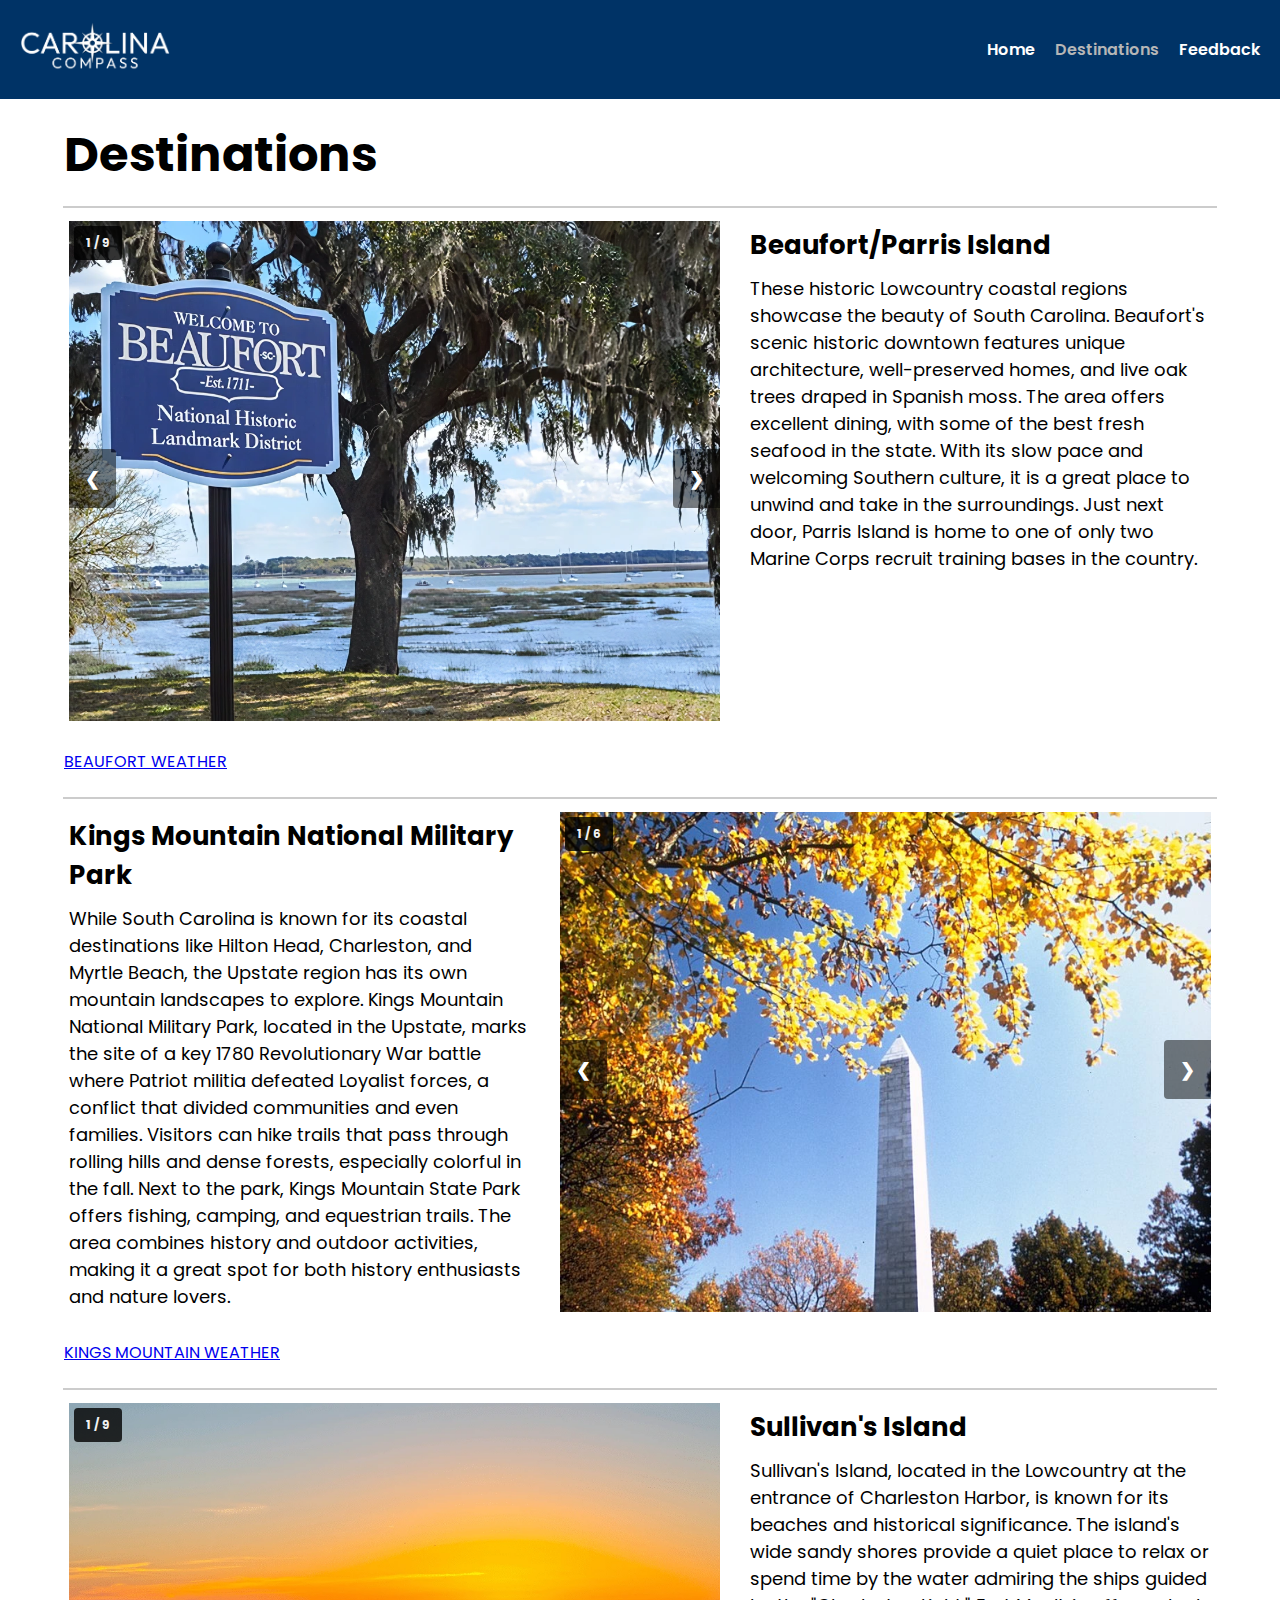
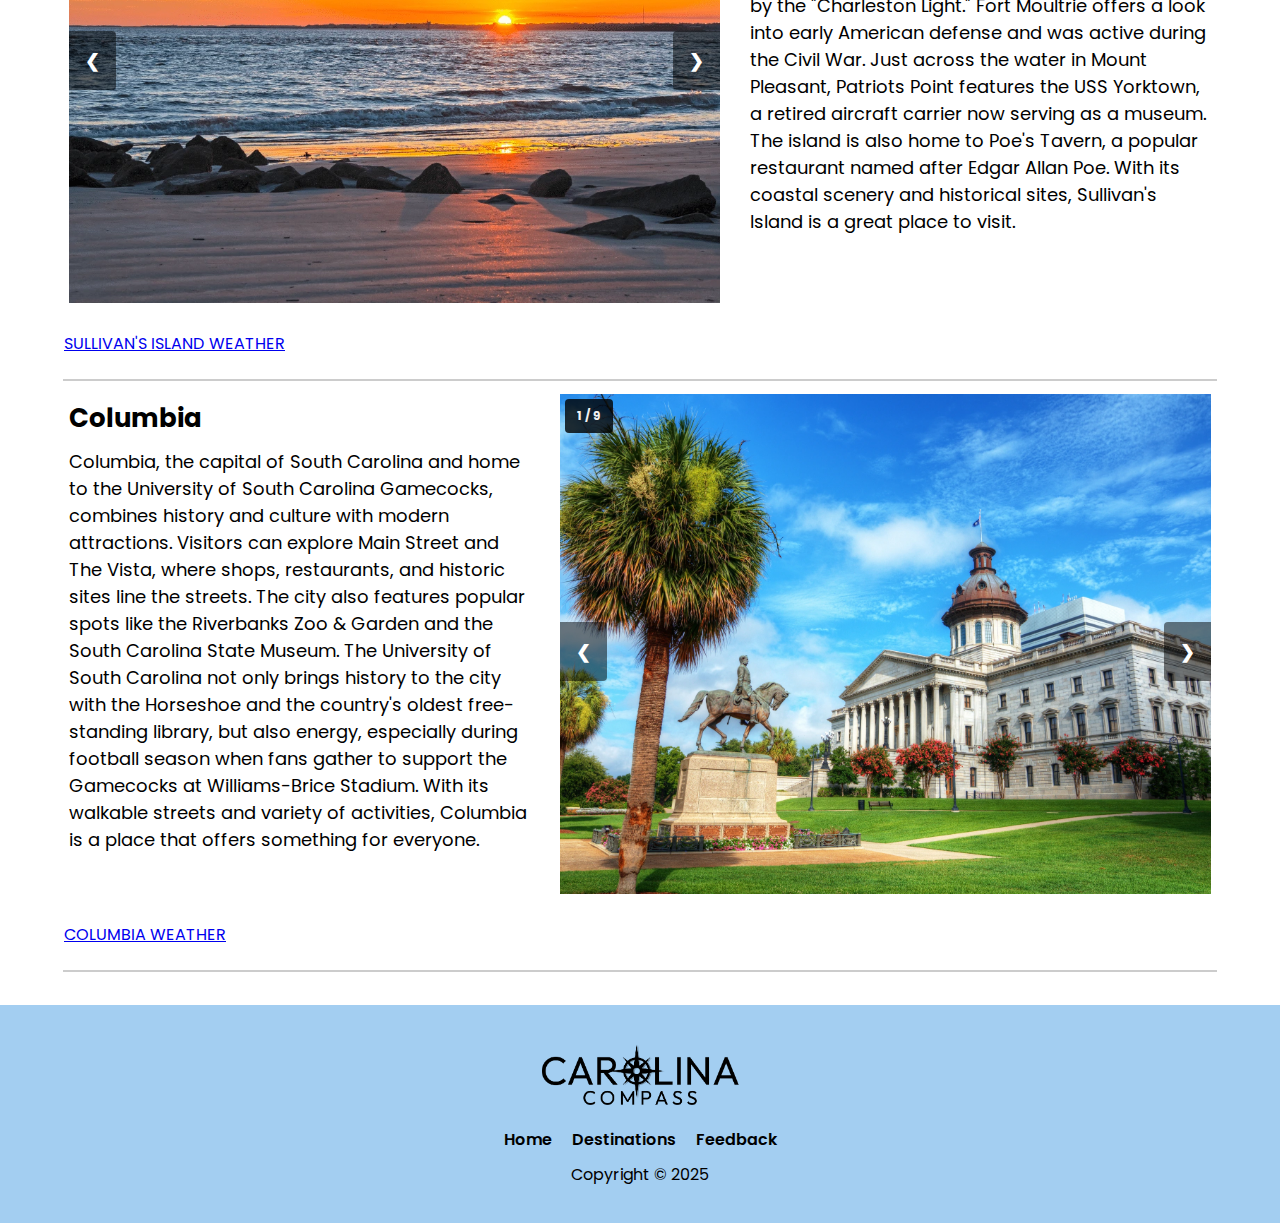
==== commit aec921d6: "Changed destination images to WEBP format" ====
--- a/destinations.html
+++ b/destinations.html
@@ -29,7 +29,7 @@
                     <nav>
                         <ul>
                             <li><a href="index.html">Home</a></li>
-                            <li><a href="destinations.html" class="current">Destinations</a></li>
+                            <li><a href="destinations.html" class="current" aria-current="page">Destinations</a></li>
                             <li><a href="feedback.html">Feedback</a></li>
                         </ul>
                     </nav>
@@ -47,47 +47,47 @@
                     <div class="slideshow-container" id="slideshow1">
                         <div class="mySlides fade">
                         <div class="numbertext">1 / 9</div>
-                        <img src="./images/beaufort/1-welcome-to-beaufort-sc-sign.png" alt="Welcome to Beaufort, SC sign">
+                        <img src="./images/beaufort/1-welcome-to-beaufort-sc-sign.webp" alt="Welcome to Beaufort, SC sign">
                         </div>
 
                         <div class="mySlides fade">
                         <div class="numbertext">2 / 9</div>
-                        <img src="./images/beaufort/2-iwo-jima-monument-parris-island.png" alt="Iwo Jima monument - Parris Island">
+                        <img src="./images/beaufort/2-iwo-jima-monument-parris-island.webp" alt="Iwo Jima monument - Parris Island">
                         </div>
 
                         <div class="mySlides fade">
                         <div class="numbertext">3 / 9</div>
-                        <img src="./images/beaufort/3-cannon-waterfront-bridge.jpg" alt="Cannon waterfront bridge">
+                        <img src="./images/beaufort/3-cannon-waterfront-bridge.webp" alt="Cannon waterfront bridge">
                         </div>
 
                         <div class="mySlides fade">
                             <div class="numbertext">4 / 9</div>
-                            <img src="./images/beaufort/4-scenic-waterfront-spanish-moss.png" alt="Scenic waterfront spanish moss">
+                            <img src="./images/beaufort/4-scenic-waterfront-spanish-moss.webp" alt="Scenic waterfront spanish moss">
                         </div>
 
                         <div class="mySlides fade">
                             <div class="numbertext">5 / 9</div>
-                            <img src="./images/beaufort/5-sunset-over-lake-with-spanish-moss.jpg" alt="Sunset over lake with spanish moss">
+                            <img src="./images/beaufort/5-sunset-over-lake-with-spanish-moss.webp" alt="Sunset over lake with spanish moss">
                         </div>
 
                         <div class="mySlides fade">
                             <div class="numbertext">6 / 9</div>
-                            <img src="./images/beaufort/6-moonlit-bridge-reflections.jpg" alt="Moonlit bridge reflections">
+                            <img src="./images/beaufort/6-moonlit-bridge-reflections.webp" alt="Moonlit bridge reflections">
                         </div>
 
                         <div class="mySlides fade">
                             <div class="numbertext">7 / 9</div>
-                            <img src="./images/beaufort/7-sunset-waterfront-walkway.jpg" alt="Sunset waterfront walkway">
+                            <img src="./images/beaufort/7-sunset-waterfront-walkway.webp" alt="Sunset waterfront walkway">
                         </div>
 
                         <div class="mySlides fade">
                             <div class="numbertext">8 / 9</div>
-                            <img src="./images/beaufort/8-holiday-street-decor-lights.jpg" alt="Holiday street decor lights">
+                            <img src="./images/beaufort/8-holiday-street-decor-lights.webp" alt="Holiday street decor lights">
                         </div>
 
                         <div class="mySlides fade">
                             <div class="numbertext">9 / 9</div>
-                            <img src="./images/beaufort/9-marina-sunset-boats.jpg" alt="Marina sunset boats">
+                            <img src="./images/beaufort/9-marina-sunset-boats.webp" alt="Marina sunset boats">
                         </div>
                         
                         <a class="prev" onclick="plusSlides(-1, 'slideshow1')">❮</a>
@@ -118,32 +118,32 @@
                     <div class="slideshow-container" id="slideshow2">
                         <div class="mySlides fade">
                         <div class="numbertext">1 / 6</div>
-                        <img src="./images/kings-mountain/1-kings-mountain-monument-autumn.jpg" alt="Kings Mountain monument - autumn">
+                        <img src="./images/kings-mountain/1-kings-mountain-monument-autumn.webp" alt="Kings Mountain monument - autumn">
                         </div>
 
                         <div class="mySlides fade">
                         <div class="numbertext">2 / 6</div>
-                        <img src="./images/kings-mountain/2-path-through-forest-spring.jpg" alt="Path through the forest - spring">
+                        <img src="./images/kings-mountain/2-path-through-forest-spring.webp" alt="Path through the forest - spring">
                         </div>
 
                         <div class="mySlides fade">
                         <div class="numbertext">3 / 6</div>
-                        <img src="./images/kings-mountain/3-kings-mountain-cliff-view.jpg" alt="Kings Mountain cliff view">
+                        <img src="./images/kings-mountain/3-kings-mountain-cliff-view.webp" alt="Kings Mountain cliff view">
                         </div>
 
                         <div class="mySlides fade">
                             <div class="numbertext">4 / 6</div>
-                            <img src="./images/kings-mountain/4-crawford-lake-reflection-misty-morning.jpg" alt="Crawford lake reflection - misty morning">
+                            <img src="./images/kings-mountain/4-crawford-lake-reflection-misty-morning.webp" alt="Crawford lake reflection - misty morning">
                         </div>
 
                         <div class="mySlides fade">
                             <div class="numbertext">5 / 6</div>
-                            <img src="./images/kings-mountain/5-kings-mountain-park-sign.jpg" alt="Kings Mountain National Militray Park sign">
+                            <img src="./images/kings-mountain/5-kings-mountain-park-sign.webp" alt="Kings Mountain National Militray Park sign">
                         </div>
 
                         <div class="mySlides fade">
                             <div class="numbertext">6 / 6</div>
-                            <img src="./images/kings-mountain/6-kings-mountain-state-park-entrance.jpg" alt="Kings Mountain State Park entrance">
+                            <img src="./images/kings-mountain/6-kings-mountain-state-park-entrance.webp" alt="Kings Mountain State Park entrance">
                         </div>
 
                         <a class="prev" onclick="plusSlides(-1, 'slideshow2')">❮</a>
@@ -164,47 +164,47 @@
                     <div class="slideshow-container" id="slideshow3">
                         <div class="mySlides fade">
                         <div class="numbertext">1 / 9</div>
-                        <img src="./images/sullivans-island/1-sullivans-island-beach-sunset.png" alt="Sullivan's Island beach sunset">
+                        <img src="./images/sullivans-island/1-sullivans-island-beach-sunset.webp" alt="Sullivan's Island beach sunset">
                         </div>
 
                         <div class="mySlides fade">
                         <div class="numbertext">2 / 9</div>
-                        <img src="./images/sullivans-island/2-sullivans-island-sunset-dunes.JPG" alt="Sullivan's Island sunset dunes">
+                        <img src="./images/sullivans-island/2-sullivans-island-sunset-dunes.webp" alt="Sullivan's Island sunset dunes">
                         </div>
 
                         <div class="mySlides fade">
                         <div class="numbertext">3 / 9</div>
-                        <img src="./images/sullivans-island/3-sullivans-island-lighthouse.jpg" alt="Sullivan's Island lighthouse">
+                        <img src="./images/sullivans-island/3-sullivans-island-lighthouse.webp" alt="Sullivan's Island lighthouse">
                         </div>
 
                         <div class="mySlides fade">
                             <div class="numbertext">4 / 9</div>
-                            <img src="./images/sullivans-island/4-fort-moultrie-sullivans-island.jpg" alt="Fort Moultrie Sullivan's Island">
+                            <img src="./images/sullivans-island/4-fort-moultrie-sullivans-island.webp" alt="Fort Moultrie Sullivan's Island">
                         </div>
 
                         <div class="mySlides fade">
                             <div class="numbertext">5 / 9</div>
-                            <img src="./images/sullivans-island/5-fort-moultrie-artillery.jpg" alt="Fort Moultrie artillery">
+                            <img src="./images/sullivans-island/5-fort-moultrie-artillery.webp" alt="Fort Moultrie artillery">
                         </div>
 
                         <div class="mySlides fade">
                             <div class="numbertext">6 / 9</div>
-                            <img src="./images/sullivans-island/6-uss-yorktown.jpg" alt="USS Yorktown">
+                            <img src="./images/sullivans-island/6-uss-yorktown.webp" alt="USS Yorktown">
                         </div>
 
                         <div class="mySlides fade">
                             <div class="numbertext">7 / 9</div>
-                            <img src="./images/sullivans-island/7-fa-18-hornet-on-aircraft-carrier.jpg" alt="F/A-18 Hornet on aircraft carrier">
+                            <img src="./images/sullivans-island/7-fa-18-hornet-on-aircraft-carrier.webp" alt="F/A-18 Hornet on aircraft carrier">
                         </div>
 
                         <div class="mySlides fade">
                             <div class="numbertext">8 / 9</div>
-                            <img src="./images/sullivans-island/8-military-aircraft-exhibit.jpg" alt="Military aircraft exhibit">
+                            <img src="./images/sullivans-island/8-military-aircraft-exhibit.webp" alt="Military aircraft exhibit">
                         </div>
 
                         <div class="mySlides fade">
                             <div class="numbertext">9 / 9</div>
-                            <img src="./images/sullivans-island/9-poes-tavern.jpg" alt="Poe's Tavern restaurant">
+                            <img src="./images/sullivans-island/9-poes-tavern.webp" alt="Poe's Tavern restaurant">
                         </div>
 
                         <a class="prev" onclick="plusSlides(-1, 'slideshow3')">❮</a>
@@ -235,47 +235,47 @@
                     <div class="slideshow-container" id="slideshow4">
                         <div class="mySlides fade">
                         <div class="numbertext">1 / 9</div>
-                        <img src="./images/columbia/1-sc-state-house.jpg" alt="South Carolina State House">
+                        <img src="./images/columbia/1-sc-state-house.webp" alt="South Carolina State House">
                         </div>
 
                         <div class="mySlides fade">
                         <div class="numbertext">2 / 9</div>
-                        <img src="./images/columbia/2-gervais-street-bridge-columbia.jpg" alt="Gervais Street Bridge Columbia, SC">
+                        <img src="./images/columbia/2-gervais-street-bridge-columbia.webp" alt="Gervais Street Bridge Columbia, SC">
                         </div>
 
                         <div class="mySlides fade">
                         <div class="numbertext">3 / 9</div>
-                        <img src="./images/columbia/3-sc-state-museum.jpg" alt="South Carolina State Museum">
+                        <img src="./images/columbia/3-sc-state-museum.webp" alt="South Carolina State Museum">
                         </div>
 
                         <div class="mySlides fade">
                             <div class="numbertext">4 / 9</div>
-                            <img src="./images/columbia/4-usc-gamecocks-football-game-flag.jpeg" alt="University of South Carolina Gamecocks football game flag">
+                            <img src="./images/columbia/4-usc-gamecocks-football-game-flag.webp" alt="University of South Carolina Gamecocks football game flag">
                         </div>
 
                         <div class="mySlides fade">
                             <div class="numbertext">5 / 9</div>
-                            <img src="./images/columbia/5-usc-horseshoe-gate.jpg" alt="University of South Carolina campus - Horseshoe">
+                            <img src="./images/columbia/5-usc-horseshoe-gate.webp" alt="University of South Carolina campus - Horseshoe">
                         </div>
 
                         <div class="mySlides fade">
                             <div class="numbertext">6 / 9</div>
-                            <img src="./images/columbia/6-usc-smokestack.jpg" alt="University of South Carolina campus - Smokestack">
+                            <img src="./images/columbia/6-usc-smokestack.webp" alt="University of South Carolina campus - Smokestack">
                         </div>
 
                         <div class="mySlides fade">
                             <div class="numbertext">7 / 9</div>
-                            <img src="./images/columbia/7-usc-swearingen-engineering-center.jpg" alt="University of South Carolina campus - Swearingen Engineering Center">
+                            <img src="./images/columbia/7-usc-swearingen-engineering-center.webp" alt="University of South Carolina campus - Swearingen Engineering Center">
                         </div>
 
                         <div class="mySlides fade">
                             <div class="numbertext">8 / 9</div>
-                            <img src="./images/columbia/8-usc-campus-fountain.jpg" alt="University of South Carolina campus - Fountain">
+                            <img src="./images/columbia/8-usc-campus-fountain.webp" alt="University of South Carolina campus - Fountain">
                         </div>
 
                         <div class="mySlides fade">
                             <div class="numbertext">9 / 9</div>
-                            <img src="./images/columbia/9-sunset-williams-brice-stadium-aerial-view.png" alt="University of South Carolina Gamecocks - Williams-Brice Stadium">
+                            <img src="./images/columbia/9-sunset-williams-brice-stadium-aerial-view.webp" alt="University of South Carolina Gamecocks - Williams-Brice Stadium">
                         </div>
 
                         <a class="prev" onclick="plusSlides(-1, 'slideshow4')">❮</a>
@@ -337,7 +337,7 @@
                 <nav>
                     <ul>
                         <li><a href="index.html">Home</a></li>
-                        <li><a href="destinations.html">Destinations</a></li>
+                        <li><a href="destinations.html" aria-current="page">Destinations</a></li>
                         <li><a href="feedback.html">Feedback</a></li>
                     </ul>
                 </nav>
--- a/style.css
+++ b/style.css
@@ -72,6 +72,10 @@
     color: white; /* Set text color to white for contrast */
     text-align: center; /* Center the text within the container */
     text-shadow: 2px 2px 8px rgba(0, 0, 0, 0.7); /* Add a shadow for better readability */
+}
+
+section.banner-image {
+    background-color: black; /* Sets a black background color for the banner image section */
 }
 
 /* Home Page Intro Paragraph */
@@ -290,6 +294,12 @@
     border-radius: 4px; /* Round the corners of input fields */
 }
 
+fieldset {
+    border: 0; /* Removes the border from the form fieldset */
+    padding: 0; /* Removes the padding from the form fieldset */
+    margin: 0; /* Removes the margin from the form fieldset */
+}
+
 textarea {
     box-sizing: border-box; /* Include padding and border in total width and height */
     width: 100%; /* Make the textarea fill the available width */
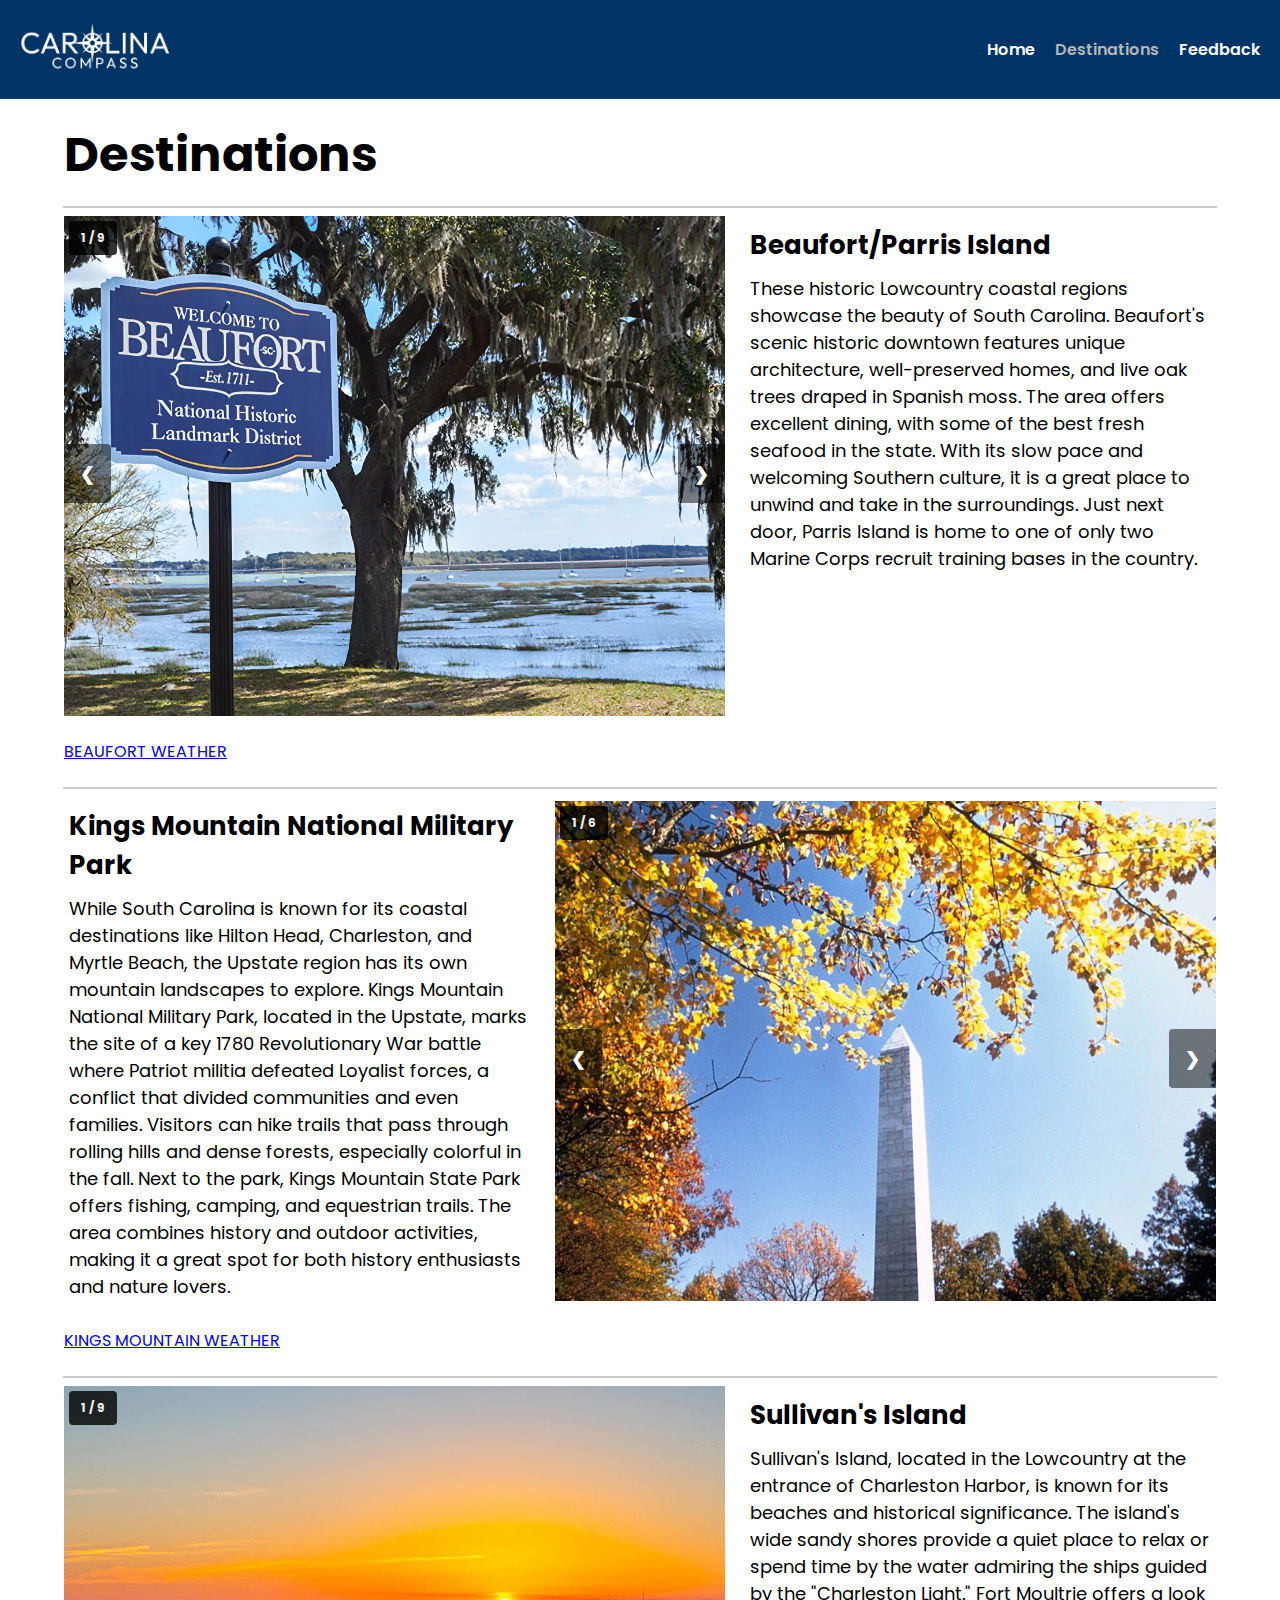
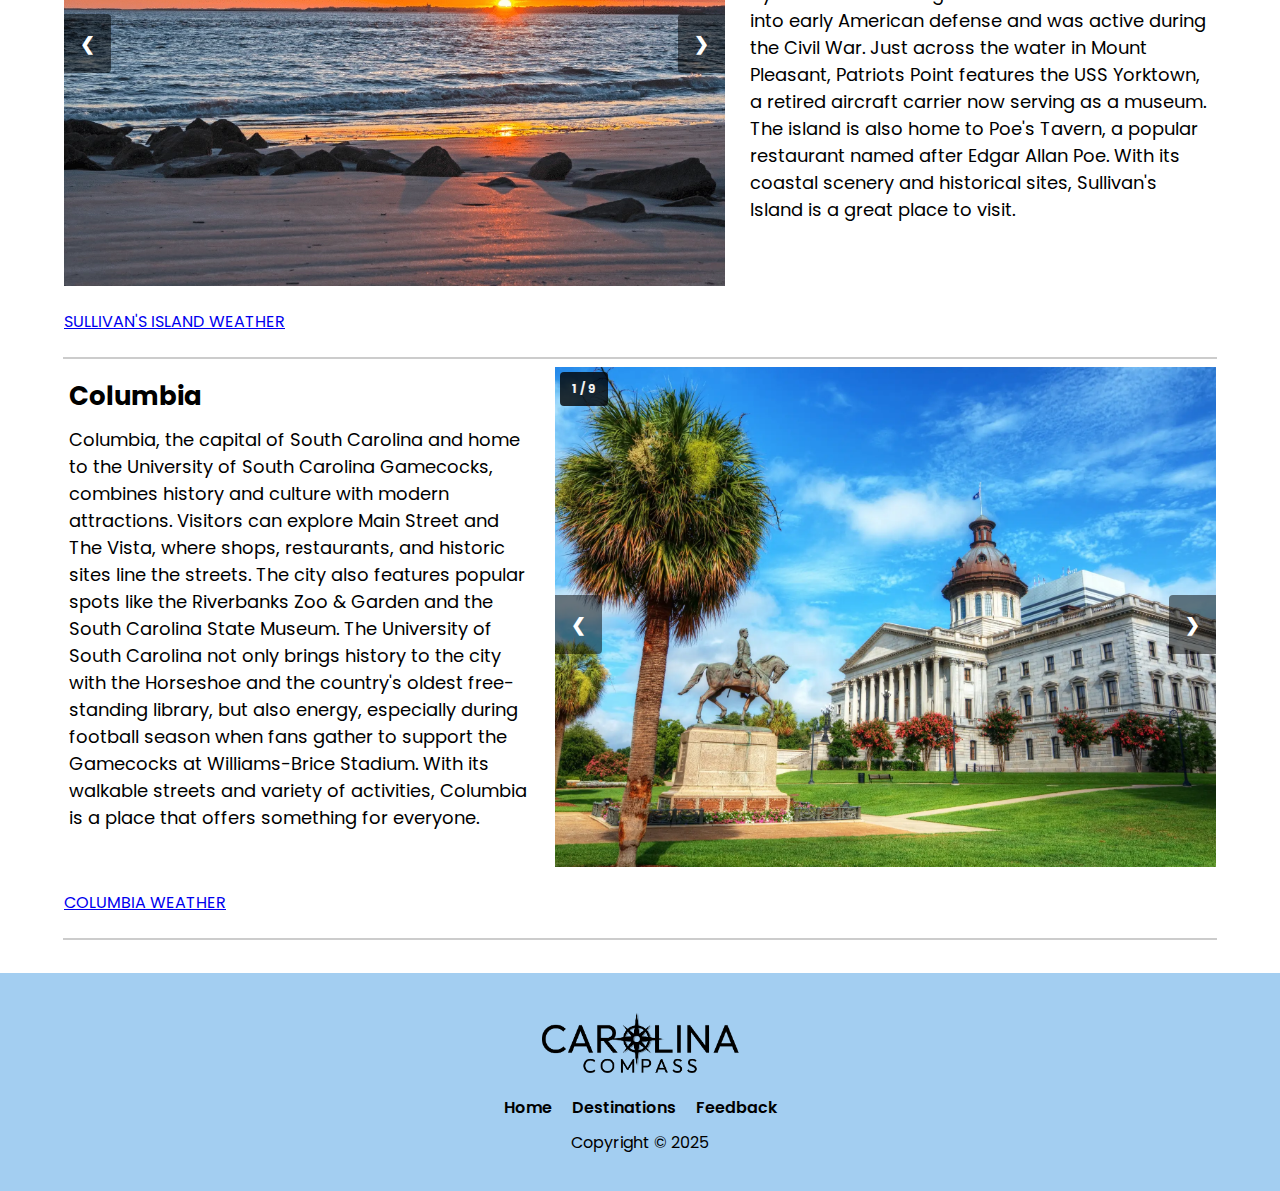
==== commit bec3d09a: "Compressed some images, made use of inline/internal CSS" ====
--- a/destinations.html
+++ b/destinations.html
@@ -9,6 +9,88 @@
         <meta name="author" content="Carter Vermullen">
         <meta name="viewport" content="width=device-width, initial-scale=1.0">
         <link rel="stylesheet" href="style.css">
+
+        <style>
+            /* Destination Page Slideshow CSS */
+            /* For this code, I referenced this HOW TO article on W3Schools: https://www.w3schools.com/howto/howto_js_slideshow.asp */
+            /* This uses both CSS and JS; the script is at the bottom of this page (destinations.html file) */
+            .mySlides {display: none} /* Hide all slideshow images by default */
+
+            .mySlides img {
+                width: 100%; /* Make the image cover the entire container width */
+                height: 100%; /* Make the image cover the entire container height */
+                object-fit: cover; /* Scale image without distortion */
+                position: absolute; /* Position image within the slideshow container */
+                vertical-align: middle; /* Align image vertically in the center */
+                z-index: 1; /* Ensure images are behind navigation buttons (prev and next) */
+            }
+
+            /* Slideshow container */
+            .slideshow-container {
+                max-width: 1000px; /* Set maximum width for slideshow */
+                height: 500px; /* Set fixed height */
+                position: relative; /* Allow positioning of child elements */
+                margin: auto; /* Center the slideshow on the page */
+                z-index: 0; /* Default z-index to position background elements */
+                overflow: hidden; /* Prevent content from overflowing the container */
+            }
+
+            .numbertext, .prev, .next {
+                position: absolute; /* Position the elements within their containing block */
+                z-index: 2; /* Ensure these elements appear on top of other content */
+            }
+
+            /* Next & previous buttons */
+            .prev, .next {
+                cursor: pointer; /* Change cursor to pointer on hover */
+                position: absolute; /* Position the buttons within the slideshow */
+                top: 50%; /* Align buttons vertically to the center */
+                width: auto; /* Adjust width to fit content */
+                padding: 16px; /* Add padding for click area */
+                margin-top: -22px; /* Offset button to properly center it */
+                color: white; /* Set button text color to white */
+                font-weight: bold; /* Make button text bold */
+                font-size: 18px; /* Set font size of button text */
+                transition: 0.6s ease; /* Smooth transition for hover effects */
+                border-radius: 0 4px 4px 0; /* Round the corners for a smooth look */
+                user-select: none; /* Prevent text selection on click */
+                background-color: rgba(0,0,0,0.5); /* Add a semi-transparent black background */
+            }
+
+            .next {
+                right: 0; /* Position next button on the right */
+                border-radius: 4px 0 0 4px; /* Round the opposite corners */
+            }
+
+            .prev:hover, .next:hover {
+                background-color: black; /* Darken background on hover */
+            }
+
+            /* Number text */
+            .numbertext {
+                color: #f2f2f2; /* Set light gray text color */
+                background-color: rgba(0,0,0,0.8); /* Set a semi-transparent background */
+                font-size: 12px; /* Set font size for numbering text */
+                padding: 8px 12px; /* Add padding for spacing */
+                position: absolute; /* Position numbering within slideshow */
+                top: 0; /* Align numbering to the top */
+                border-radius: 4px; /* Round the corners for a smooth look */
+                margin: 5px; /* Add margin around numbering */
+                font-weight: bold; /* Make numbering text bold */
+            }
+
+            /* Fade Animation for Slideshow Images */
+            .fade {
+                animation-name: fade; /* Name of the animation */
+                animation-duration: 1.5s; /* Animation duration for fading effect */
+            }
+
+            @keyframes fade {
+                from {opacity: .7} /* Start with 70% opacity */
+                to {opacity: 1} /* End with full opacity */
+            }
+            /* End of Destination Page Slideshow CSS */
+        </style>
 
         <!-- Google tag (gtag.js) -->
         <script async src="https://www.googletagmanager.com/gtag/js?id=G-CRXEBWW1LP"></script>
--- a/style.css
+++ b/style.css
@@ -88,18 +88,6 @@
     font-size: 20px; /* Set font size for the paragraph */
 }
 
-/* Leaflet Map */
-/* This CSS formats the container for the Leaflet map */
-/* A stylesheet and script are both linked/imported on index.html so that the map will work */
-/* Quick Start Guide for Reference: https://leafletjs.com/examples/quick-start/ */
-#map {
-    margin: 20px auto; /* Center the map with vertical margin */
-    margin-bottom: 35px; /* Add extra bottom margin for spacing */
-    width: 90%; /* Set the width to be responsive */
-    max-width: 1350px; /* Limit the maximum width */
-    height: 480px; /* Set the height of the map */
-}
-
 /* Horizontal Line */
 hr {
     width: 90%; /* Set the line width to be responsive */
@@ -164,86 +152,6 @@
 .page-info {
     font-size: 18px; /* Set the font size for informational text */
 }
-
-/* Destinationn Page Slideshow CSS */
-/* For this code, I referenced this HOW TO article on W3Schools: https://www.w3schools.com/howto/howto_js_slideshow.asp */
-/* This uses both CSS and JS; the script is in the destinations.html file */
-.mySlides {display: none} /* Hide all slideshow images by default */
-
-.mySlides img {
-    width: 100%; /* Make the image cover the entire container width */
-    height: 100%; /* Make the image cover the entire container height */
-    object-fit: cover; /* Scale image without distortion */
-    position: absolute; /* Position image within the slideshow container */
-    vertical-align: middle; /* Align image vertically in the center */
-    z-index: 1; /* Ensure images are behind navigation buttons (prev and next) */
-}
-
-/* Slideshow container */
-.slideshow-container {
-    max-width: 1000px; /* Set maximum width for slideshow */
-    height: 500px; /* Set fixed height */
-    position: relative; /* Allow positioning of child elements */
-    margin: auto; /* Center the slideshow on the page */
-    z-index: 0; /* Default z-index to position background elements */
-    overflow: hidden; /* Prevent content from overflowing the container */
-}
-
-.numbertext, .prev, .next {
-    position: absolute; /* Position the elements within their containing block */
-    z-index: 2; /* Ensure these elements appear on top of other content */
-}
-
-/* Next & previous buttons */
-.prev, .next {
-    cursor: pointer; /* Change cursor to pointer on hover */
-    position: absolute; /* Position the buttons within the slideshow */
-    top: 50%; /* Align buttons vertically to the center */
-    width: auto; /* Adjust width to fit content */
-    padding: 16px; /* Add padding for click area */
-    margin-top: -22px; /* Offset button to properly center it */
-    color: white; /* Set button text color to white */
-    font-weight: bold; /* Make button text bold */
-    font-size: 18px; /* Set font size of button text */
-    transition: 0.6s ease; /* Smooth transition for hover effects */
-    border-radius: 0 4px 4px 0; /* Round the corners for a smooth look */
-    user-select: none; /* Prevent text selection on click */
-    background-color: rgba(0,0,0,0.5); /* Add a semi-transparent black background */
-}
-
-.next {
-    right: 0; /* Position next button on the right */
-    border-radius: 4px 0 0 4px; /* Round the opposite corners */
-}
-
-.prev:hover, .next:hover {
-    background-color: black; /* Darken background on hover */
-}
-
-/* Number text */
-.numbertext {
-    color: #f2f2f2; /* Set light gray text color */
-    background-color: rgba(0,0,0,0.8); /* Set a semi-transparent background */
-    font-size: 12px; /* Set font size for numbering text */
-    padding: 8px 12px; /* Add padding for spacing */
-    position: absolute; /* Position numbering within slideshow */
-    top: 0; /* Align numbering to the top */
-    border-radius: 4px; /* Round the corners for a smooth look */
-    margin: 5px; /* Add margin around numbering */
-    font-weight: bold; /* Make numbering text bold */
-}
-
-/* Fade Animation for Slideshow Images */
-.fade {
-    animation-name: fade; /* Name of the animation */
-    animation-duration: 1.5s; /* Animation duration for fading effect */
-}
-
-@keyframes fade {
-    from {opacity: .7} /* Start with 70% opacity */
-    to {opacity: 1} /* End with full opacity */
-}
-/* End of Destination Page Slideshow CSS */
 
 /* Destination Section Layout */
 .destination {
